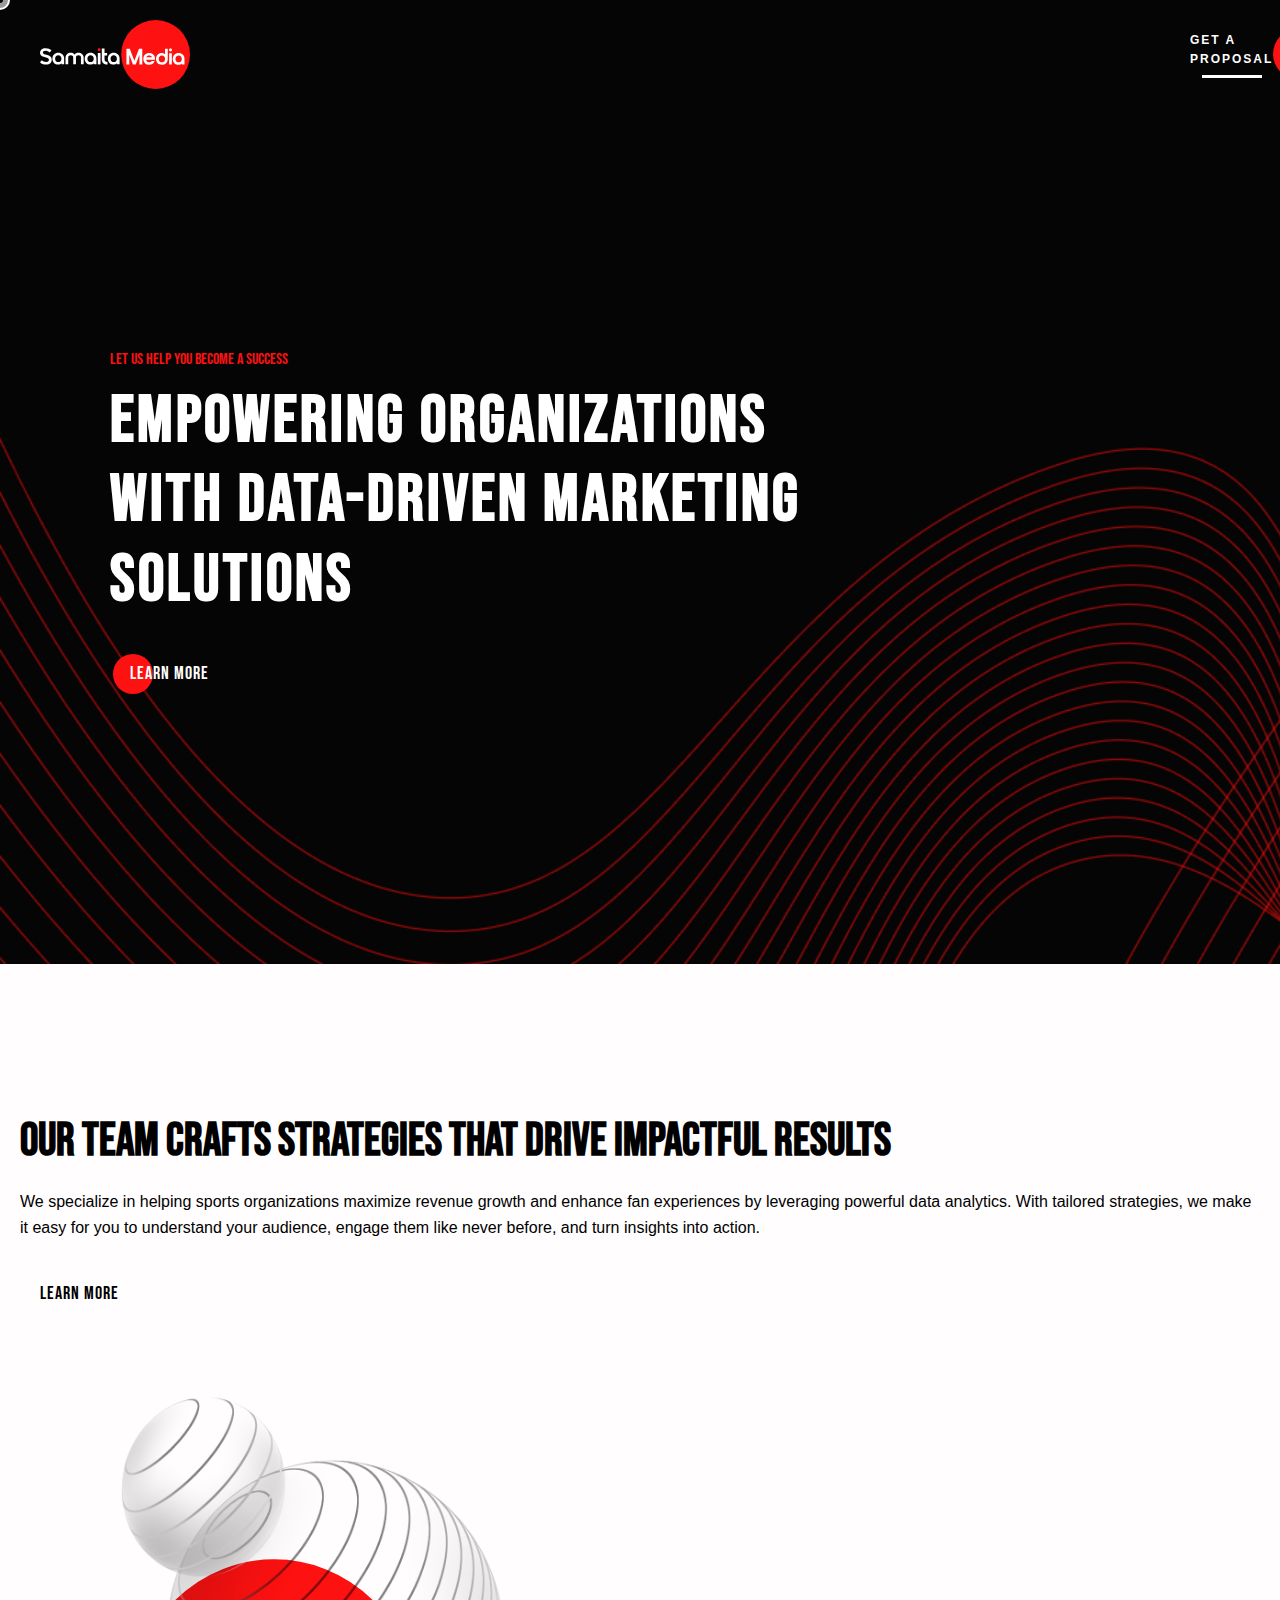
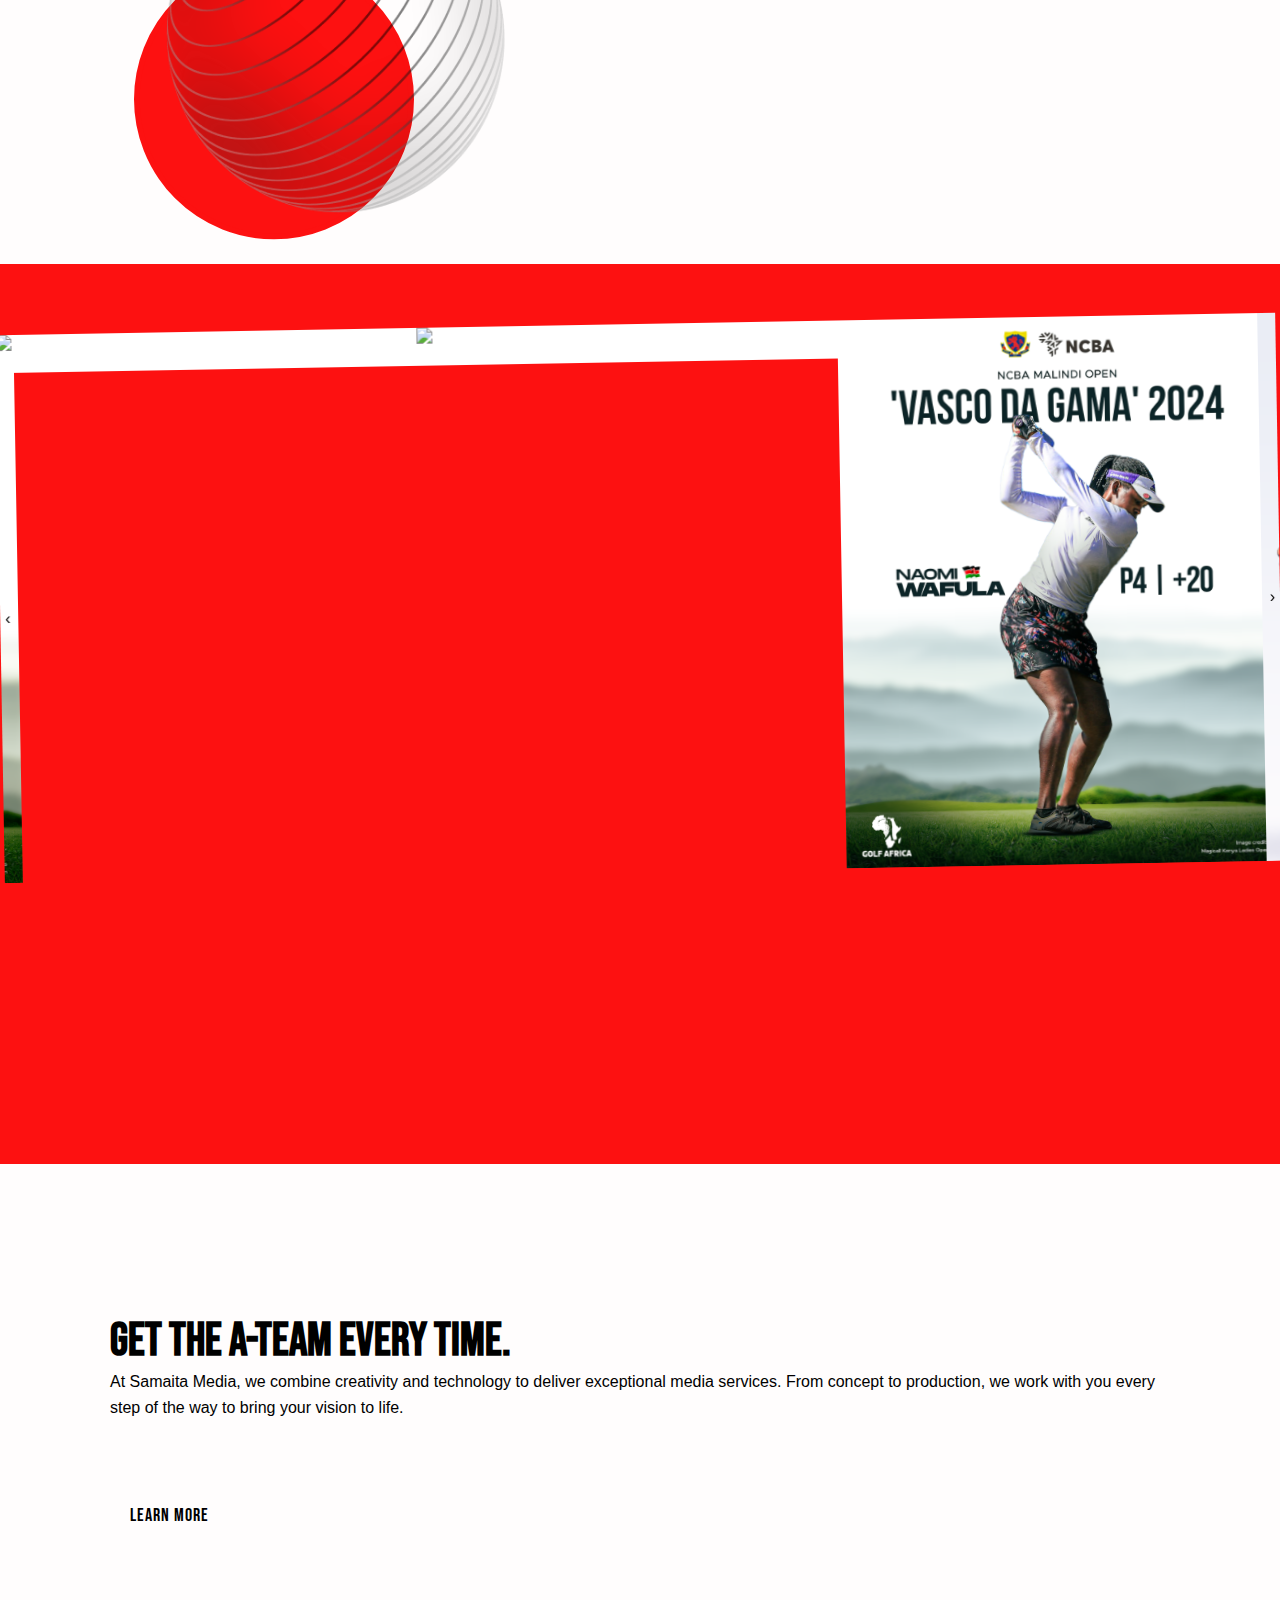
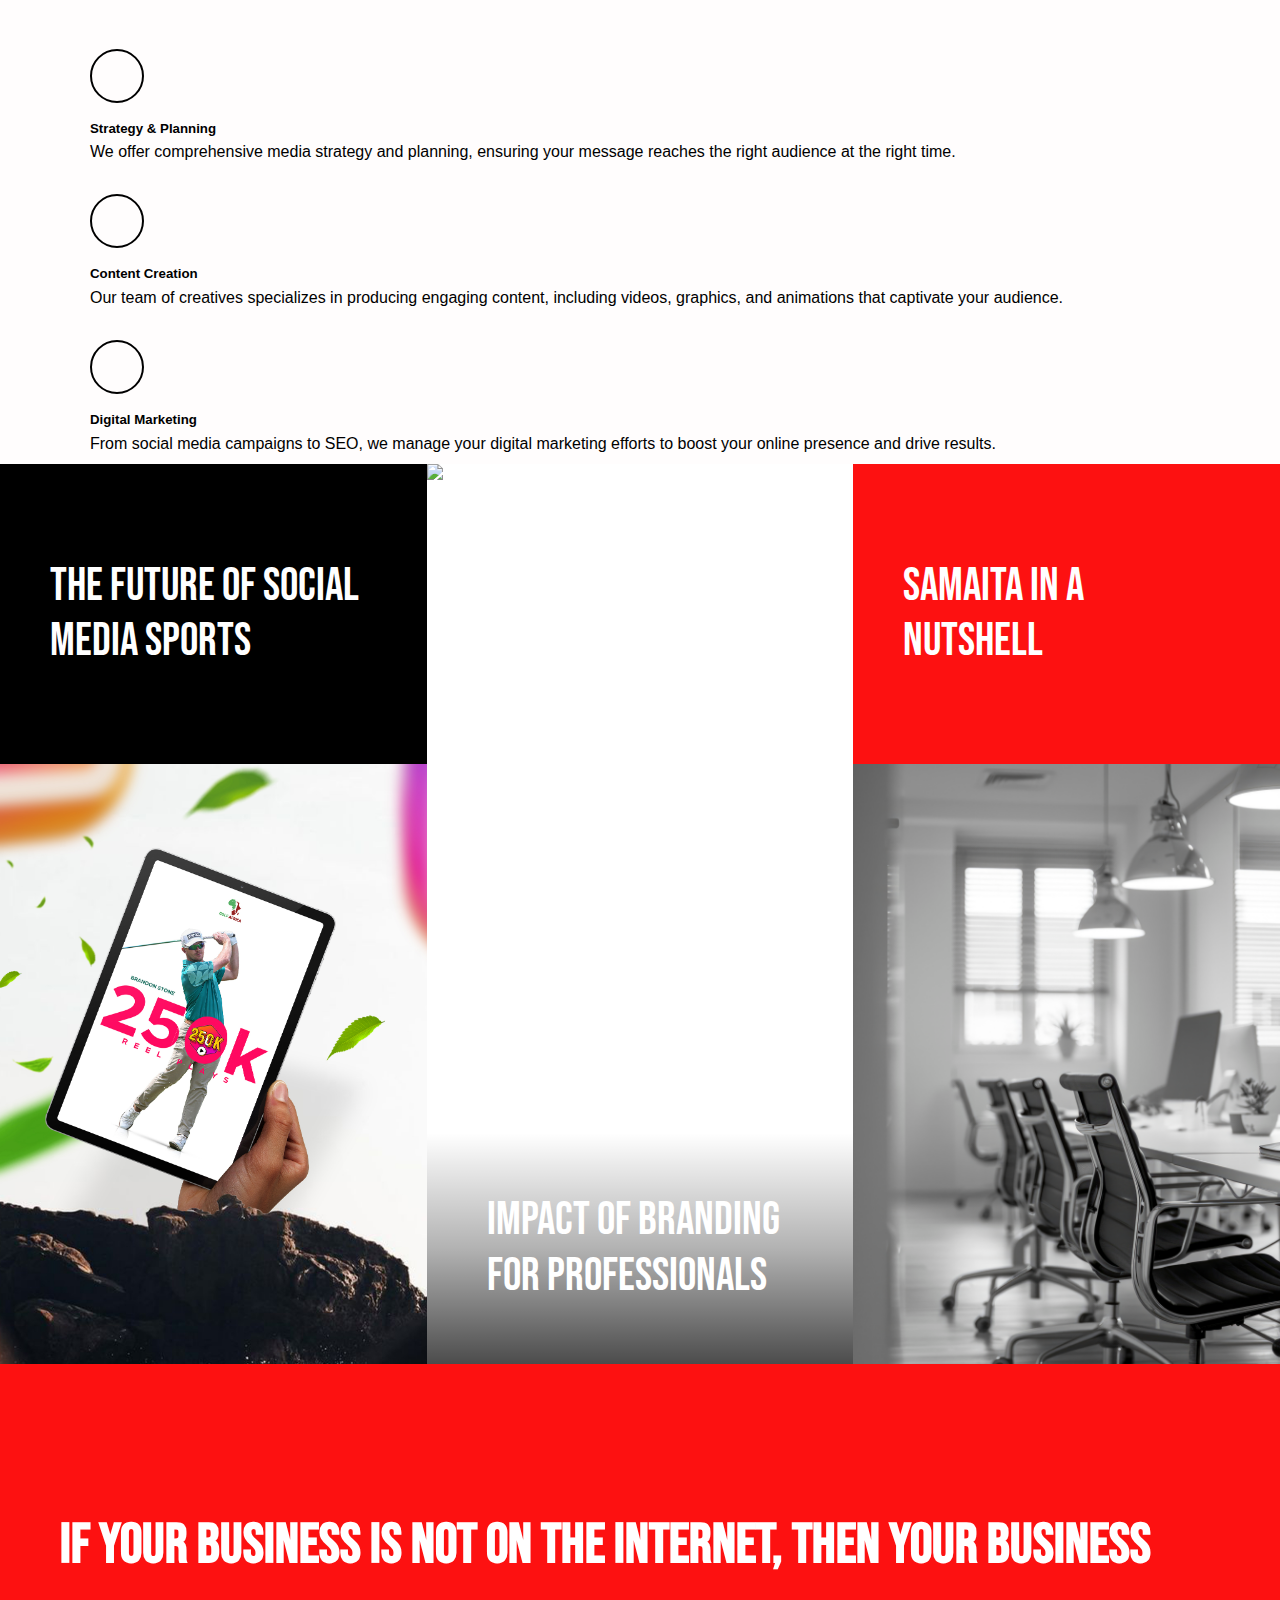
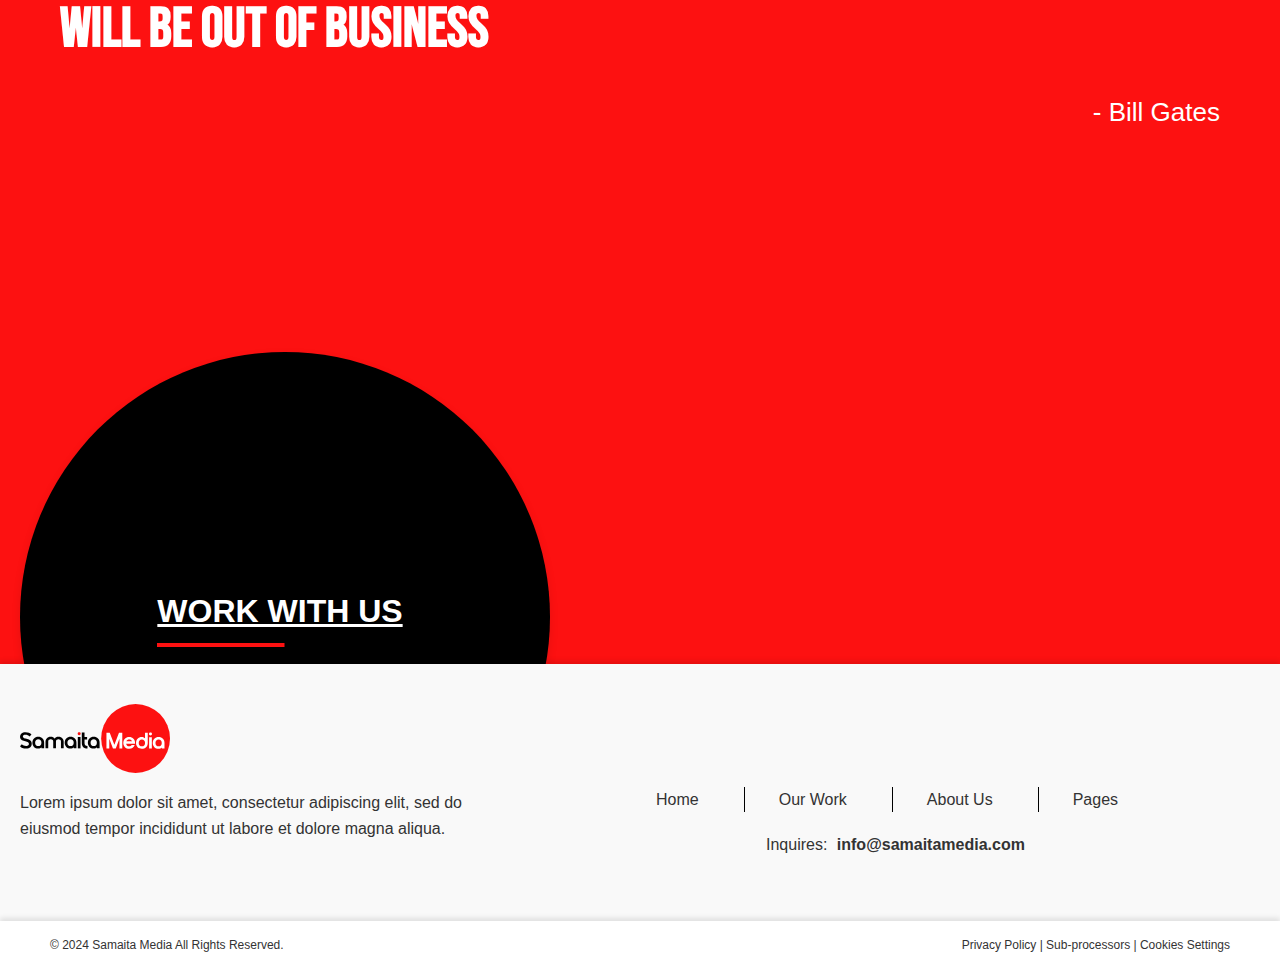
==== index.html @ fd5ee207 "Updated Project to add services" ====
<!DOCTYPE html>
<html lang="en">
<head>
    <meta charset="UTF-8">
    <meta name="viewport" content="width=device-width, initial-scale=1.0">
    <title>Samaita Media | Home</title>
    <link rel="stylesheet" href="css/style.css">
    <link href="https://fonts.googleapis.com/css2?family=Bebas+Neue&display=swap" rel="stylesheet">
    <script src="https://kit.fontawesome.com/9592a3159e.js" crossorigin="anonymous"></script>
    <!-- Include Animate.css -->
    <link rel="stylesheet" href="https://cdnjs.cloudflare.com/ajax/libs/animate.css/4.1.1/animate.min.css" />
    <!-- Include WOW.js -->
    <script src="https://cdnjs.cloudflare.com/ajax/libs/wow/1.1.2/wow.min.js"></script>
    <!-- Bootstrap -->
    <link rel="stylesheet" href="https://cdn.jsdelivr.net/bxslider/4.2.12/jquery.bxslider.css">
    <link rel="stylesheet" href="https://stackpath.bootstrapcdn.com/bootstrap/4.1.1/css/bootstrap.min.css" integrity="sha384-WskhaSGFgHYWDcbwN70/dfYBj47jz9qbsMId/iRN3ewGhXQFZCSftd1LZCfmhktB" crossorigin="anonymous">
    <!-- Owl Carousal  -->
    <link rel="stylesheet" href="https://cdnjs.cloudflare.com/ajax/libs/OwlCarousel2/2.3.4/assets/owl.carousel.min.css">
    <link rel="stylesheet" href="https://cdnjs.cloudflare.com/ajax/libs/OwlCarousel2/2.3.4/assets/owl.theme.default.min.css">
    
</head>
<body>
    <div class="cursor"></div>

    <!-- Navbar -->
    <nav>
        <div class="navbar-container" id="navbar-container"  data-logo-color="light">
            <!-- Logo -->
            <img src="images/logo-light.svg" alt="Light Logo" class="logo-light">
            <img src="images/logo-dark.svg" alt="Dark Logo" class="logo-dark hidden">

            <!-- Get a Proposal -->
            <div class="proposal-link">
                <a href="#" class="light">GET A PROPOSAL</a> <!-- Start with dark class -->
                <div class="underline light"></div>
            </div>

            <!-- Hamburger Menu -->
            <div class="hamburger-menu" id="hamburgerMenu">
                <div class="circle">
                    <i class="fa-solid fa-bars" id="menuIcon"></i>
                </div>
            </div>
        </div>
    </nav>

    <!-- Hidden Fullscreen Navigation Menu -->
    <div class="nav-menu" id="navMenu">
        <!-- Left Side Content -->
        <div class="left-side">
            <!-- Logo -->
            <div class="logo-left-side">
                <img src="images/logo-dark.svg" alt="logo">
            </div>
            <h2>Let us help you become a success. Get in touch for a design proposal.</h2>
            <p><i class="fa-solid fa-mobile-retro"></i>+1 615-693-5055</p>
            <p><i class="fa-solid fa-envelopes-bulk"></i><a href="mailto:info@samaitamedia.com">info@samaitamedia.com</a></p>
            <p><i class="fa-solid fa-address-card"></i>41 Peabody St, Nashville, TN 37210</p>
        </div>

        <!-- Right Side Content (menu items) -->
        <div class="right-side">
            <div class="menu-header">
                <p>Get to know more about us</p>
                <div class="close-btn" id="closeMenu">
                    <i class="fa-solid fa-xmark"></i>
                </div>
            </div>

            <ul class="menu-list">
                <li><a href="nova.html" class="menu-list-link"><span>01</span> Work</a></li>
                <li><a href="#" class="menu-list-link"><span>02</span> Our Awards</a></li>
                <li><a href="services.html" class="menu-list-link"><span>03</span> Services</a></li>
                <li><a href="#" class="menu-list-link"><span>04</span> Who we are</a></li>
                <li><a href="#" class="menu-list-link"><span>05</span> Insights</a></li>
                <li><a href="#" class="menu-list-link">Get in Touch</a></li>
            </ul>
        </div>
    </div>

    <section class="banner-index" data-logo-color="light" style="background-image: url('images/banner-bg.png');">
        <div class="banner-index-content">
            <blockquote>Let us help you become a success</blockquote>
            <h1>EMPOWERING ORGANIZATIONS WITH DATA-DRIVEN MARKETING SOLUTIONS</h1>
            <a href="#" class="custom-button light">
                Learn More
                <span class="dot wow animate__bounce" data-wow-duration="1s" data-wow-delay="0.5s"></span>
            </a>
        </div>   
    </section>
    <section id="white" data-logo-color="dark" class="index-1">
        <div class="container">
            <div class="row">
                <div class="col-lg-7">
                    <div class="text">
                        <h1>OUR TEAM CRAFTS STRATEGIES THAT DRIVE IMPACTFUL RESULTS</h1>
                        <p>We specialize in helping sports organizations maximize revenue growth and enhance fan experiences by leveraging powerful data analytics. With tailored strategies, we make it easy for you to understand your audience, engage them like never before, and turn insights into action.</p>
                        <a href="#" class="custom-button dark">
                            Learn More
                            <span class="dot wow animate__bounce" data-wow-duration="1s" data-wow-delay="0.5s"></span>
                        </a>
                    </div>
                </div>
                <div class="col-lg-5">
                    <div class="svg-container-index-1">
                        <svg viewBox="0 0 800 800" xmlns="http://www.w3.org/2000/svg" class="background-svg-index-1">
                            <circle r="245" cx="400" cy="397" fill="#fd1111" stroke="#fd1111" stroke-width="10"/>
                        </svg>
                        <img src="images/index-1.png" alt="Background Image" class="image-svg-index-1">
                    </div>
                    
                </div>
            </div>
        </div>
    </section>
    <section id="red" data-logo-color="dark" class="index-2">
        <div class="owl-carousel owl-theme">
            <!-- Slide 1 -->
            <div class="item">
                <img src="images/Race To Dubai Qualifiers (2).png" alt="Winner Image 1">
            </div>
            <!-- Slide 2 -->
            <div class="item">
                <img src="images/Naomi-Wafula---NCBA-Malindi-Open-'Vasco-Da-Gama'-2024.png" alt="Winner Image 2">
            </div>
            <!-- Slide 3 -->
            <div class="item">
                <img src="images/Betway Big Easy 4 Winner.png" alt="Winner Image 3">
            </div>
            <div class="item">
                <img src="images/winner - NCBA Malindi Open 'Vasco Da Gama' 2024.png" alt="Winner Image 3">
            </div>
            <div class="item">
                <img src="images/Vodacom-Origins-of-Golf---Sishen-Winner.png" alt="Winner Image 3">
            </div>
        </div>
    </section>
    <section id="white" data-logo-color="dark" class="index-3">
        <div class="container-fluid">
            <div class="row">
                <div class="col-lg-4">
                    <div class="text">
                        <h1>Get the A-Team every time.</h1>
                        <p>At Samaita Media, we combine creativity and technology to deliver exceptional media services. From concept to production, we work with you every step of the way to bring your vision to life.</p>
                        <h4  class="wow animate__pulse" data-wow-duration="1s" data-wow-delay="0.5s">Find top notch, reliable creative services</h4>
                        <a href="#" class="custom-button dark">
                            Learn More
                            <span class="dot wow animate__bounce" data-wow-duration="1s" data-wow-delay="0.5s"></span>
                        </a>
                    </div>
                </div>
                <div class="col-lg-8">
                    <div class="sections-index-3">
                        <div class="row">
                            <div class="col-lg-6">
                                <div class="section-item-index-3">
                                    <i class="fa-solid fa-chart-line"></i>
                                    <div class="section-text">
                                        <h5>Strategy & Planning</h5>
                                        <p>We offer comprehensive media strategy and planning, ensuring your message reaches the right audience at the right time.</p>
                                    </div>
                                </div>
                            </div>
                            <div class="col-lg-6">
                                <div class="section-item-index-3">
                                    <i class="fa-solid fa-pencil-ruler"></i>
                                    <div class="section-text">
                                        <h5>Content Creation</h5>
                                        <p>Our team of creatives specializes in producing engaging content, including videos, graphics, and animations that captivate your audience.</p>
                                    </div>
                                </div>
                            </div>
                        </div>
                        <div class="row">
                            <div class="col-lg-6">
                                <div class="section-item-index-3">
                                    <i class="fa-solid fa-bullhorn"></i>
                                    <div class="section-text">
                                        <h5>Digital Marketing</h5>
                                        <p>From social media campaigns to SEO, we manage your digital marketing efforts to boost your online presence and drive results.                                  </p>
                                    </div>
                                </div>
                            </div>
                            <div class="col-lg-6">
                                <div class="section-item-index-3">
                                    <i class="fa-solid fa-video"></i>
                                    <div class="section-text">
                                        <h5>Production & Editing</h5>
                                        <p>We handle all aspects of media production, including video shoots, editing, and post-production, ensuring a seamless process from start to finish.</p>
                                    </div>
                                </div>
                            </div>
                        </div>
                    </div>
                </div>
            </div>
        </div>
    </section>
    <section class="index-4" data-logo-color="light">
        <div class="team-grid">
            <div class="item item-a">
                <h2>The Future of Social Media Sports</h2>
            </div>
            <div class="item item-b">
                <img src="images/grid-2.png" alt="Impact of Branding for Professionals">
                <div class="overlay">
                    <h2>Impact of Branding for Professionals</h2>
                </div>
            </div>
            <div class="item item-c">
                <h2>Samaita in a Nutshell</h2>
            </div>
            <div class="item item-d">
                <img src="images/grid-1.jpg" alt="Additional Image 1">
            </div>
            <div class="item item-e">
                <img src="images/grid-3.png" alt="Additional Image 2">
            </div>
        </div>
    </section>
    <section data-logo-color="dark" class="index-5">
        <div class="container">
            <div class="row">
                <div class="col-lg-9">
                    <div class="quote-box">
                        <div class="quote-icon left-quote">
                            <i class="fa-solid fa-quote-left"></i>
                        </div>
                        <h1 class="quote-text">If your business is not on the internet, then your business will be out of business</h1>
                        <div class="quote-icon right-quote">
                            <i class="fa-solid fa-quote-right"></i>
                        </div>
                        <div class="author">
                            <p>- Bill Gates</p>
                        </div>
                    </div>
                </div>
                <div class="col-lg-3">
                    <div class="circle-index-5">
                        <a href="#" class="circle-text">
                            Work With Us
                            <i class="fas fa-external-link-alt icon"></i>
                        </a>
                    </div>
                </div>
            </div>
        </div>
    </section>

    <!-- Footer Section -->
<footer class="footer">
    <div class="footer-content">
        <div class="footer-left">
            <div class="logo">
                <img src="images/logo-dark.svg" alt="Samaita Media Logo" />
            </div>
            <p>Lorem ipsum dolor sit amet, consectetur adipiscing elit, sed do eiusmod tempor incididunt ut labore et dolore magna aliqua.</p>
            <div class="social-icons">
                <a href="#" class="icon"><i class="fab fa-facebook-f"></i></a>
                <a href="#" class="icon"><i class="fab fa-x-twitter"></i></a>
                <a href="#" class="icon"><i class="fab fa-instagram"></i></a>
                <a href="#" class="icon"><i class="fab fa-linkedin-in"></i></a>
            </div>

        </div>
        
        <div class="footer-right">
            <div class="footer-links">
                <a href="#">Home</a>
                <a href="#">Our Work</a>
                <a href="#">About Us</a>
                <a href="#">Pages</a>
            </div>
            <div class="footer-inquiries">
                <p><span>Inquires: </span><a href="mailto:info@samaitamedia.com">info@samaitamedia.com</a></p>
            </div>
        </div>
    </div>
</footer>
<div class="footer-copy">
    <p class="start">© 2024 Samaita Media All Rights Reserved.</p>
    <p class="end" >
        <a href="#">Privacy Policy</a> | 
        <a href="#">Sub-processors</a> | 
        <a href="#">Cookies Settings</a>
    </p>
</div>

    <script src="js/script.js"></script>
    <script src="js/owl-carousal.js"></script>
    <script src="https://cdnjs.cloudflare.com/ajax/libs/jquery/3.6.0/jquery.min.js"></script>
    <script src="https://cdnjs.cloudflare.com/ajax/libs/OwlCarousel2/2.3.4/owl.carousel.min.js"></script>
    <script src="js/owl-carousal.js"></script>

</body>
</html>
---- css/style.css ----
/* General Reset */
* {
    margin: 0;
    padding: 0;
    box-sizing: border-box;
}

body {
    font-family: Arial, sans-serif; 
    line-height: 1.6; 
    font-size: 16px;   
    overflow-x: hidden;
    cursor: none;
}
/* Headings */
h1 {
    font-family: 'Bebas Neue', Arial, sans-serif; 
    line-height: 1.2;
    font-weight: bold;
    font-size: 46px; 
    text-transform: uppercase;
}

h2 {
    font-family: 'Bebas Neue', Arial, sans-serif;
    font-size: 2rem; /* Size ratio: 2x base size */
    line-height: 1.3; 
}

h3 {
    font-family: 'Bebas Neue', Arial, sans-serif;
    font-size: 1.75rem; /* Size ratio: 1.75x base size */
    line-height: 1.4; 
}

h4 {
    font-family: 'Bebas Neue', Arial, sans-serif;
    font-size: 1.5rem; /* Size ratio: 1.5x base size */
    line-height: 1.5; 
}

/* Paragraphs */
p {
    font-size: 1rem; /* Base size */
    line-height: 1.6; /* Matches the body line height */
    margin-bottom: 1em; /* Space between paragraphs */
}

/* Other Text Elements */
small {
    font-size: 0.875rem; /* Slightly smaller for fine print */
}

blockquote{
    font-family: 'Bebas Neue', Arial, sans-serif;
}
.dark{
    color: #000;
}
.dark:hover{
    color: #000;
}
.light{
    color: #fff;
}
.light:hover{
    color: #fff;
}

.cursor {
    position: fixed;
    top: 0;
    left: 0;
    width: 20px;
    height: 20px;
    border-radius: 50%;
    pointer-events: none;
    transform: translate(-50%, -50%);
    z-index: 1000;
    transition: transform 0.1s ease-out, background-color 0.2s ease, border-color 0.2s ease;
    background-color: rgba(255, 255, 255, 0.6); /* Default light background */
    border: 2px solid #fffdfd; /* Default light border */
}

.cursor.dark {
    background-color: rgba(0, 0, 0, 0.6); /* Dark background */
    border-color: #000; /* Dark border */
}

.cursor.light {
    background-color: rgba(255, 255, 255, 0.6); /* Light background */
    border-color: #fffdfd; /* Light border */
}

.cursor::after {
    content: '';
    position: absolute;
    top: 50%;
    left: 50%;
    width: 6px; /* Slightly larger inner dot */
    height: 6px;
    background-color: currentColor; /* Use current color for the inner dot */
    border-radius: 50%;
    transform: translate(-50%, -50%);
}

.cursor.hover {
    background-color: rgba(231, 14, 14, 0.1); /* Hover effect */
    transform: translate(-50%, -50%) scale(1.5);
}

.navbar-container {
    display: flex;
    justify-content: space-between;
    align-items: center;
    padding: 20px 40px;
    background-color: #060505;
    top: 0;
    width: 100%;
    z-index: 100; 
    transition: background-color 0.5s ease;
}

.sticky {
    background-color: transparent;
    position: fixed; 
}

.hidden {
    display: none;
}

/* Logo */
.logo-light, .logo-dark {
    width: 150px;
    height: auto;
}
.hidden-logo{
    display: none;
 }
/* Get a Proposal Section */
.proposal-link {
    display: flex;
    flex-direction: column;
    align-items: center;
    margin-left: 1000px;
}

.proposal-link a {
    text-decoration: none;
    font-size: 12px;
    color: #fbf9f9;
    letter-spacing: 2px;
    font-weight: bold;
}
.proposal-link a.light {
    color: #fff; /* Light color for the proposal link */
}

.proposal-link a.dark {
    color: #000; /* Dark color for the proposal link */
}
.underline {
    width: 60px;
    height: 3px;
    background-color: #fbf9f9;
    margin-top: 5px;
}
.underline.light {
    background-color: #fff; /* Light color for the underline */
}

.underline.dark {
    background-color: #000; /* Dark color for the underline */
}
/* Hamburger Menu */
.hamburger-menu {
    cursor: pointer;
}

.circle {
    width: 50px;
    height: 50px;
    background-color: #fd1111;
    border-radius: 50%;
    display: flex;
    justify-content: center;
    align-items: center;
}

.circle i {
    color: white;
    font-size: 24px;
}

/* Hidden Nav Menu */
.nav-menu {
    position: fixed;
    top: 0;
    right: -100%; 
    width: 100%;
    height: 100vh;
    display: flex;
    justify-content: space-between;
    transition: right 0.5s ease; 
    z-index: 20;
}
.nav-menu.show {
    right: 0; 
}

/* Left Side Content */
.left-side {
    background-color: #fff;
    width: 60%;
    color: black;
    padding: 40px;
    display: flex;
    flex-direction: column;
    justify-content: center;
}

.left-side h2 {
    font-size: 28px;
    margin-bottom: 20px;  
    margin-top: 10px;  
    width: 80%;
}

.left-side p {
    margin-bottom: 20px;
    font-size: 20px;
}
.left-side i{
    margin-right: 25px;
    color: #fd1111;
}
.logo-left-side{
    display: flex;
    justify-content: space-between;
    align-items: center;
    width: 50%;
    margin-top: -80px;
    margin-bottom: 30px;
}
/* Right Side Content */
.right-side {
    background-color: #fd1111;
    width: 40%;
    padding: 40px;
    display: flex;
    flex-direction: column;
    justify-content: space-between;
}

/* Menu Header (with close button) */
.menu-header {
    display: flex;
    justify-content: space-between;
    align-items: center;
}

.menu-header h2 {
    font-size: 16px;
    letter-spacing: 2px;
    color: white;
    font-weight: bold;
}

.close-btn {
    cursor: pointer;
}

.close-btn i {
    font-size: 24px;
    color: white;
}

/* Menu List */
.menu-list {
    list-style: none;
    padding-top: 40px;
    padding-bottom: 40px;
}

.menu-list li {
    margin-bottom: 20px;
}
.menu-list li span{
    font-size: 25px;
    color: #000;
}
.menu-list li a {
    text-decoration: none;
    color: #fff;
    font-size: 38px;
    letter-spacing: 2px;
    vertical-align: middle; 
    transition: 0.5s ease;
}
.menu-list li a:hover {
    color: #000;
}

.menu-list li {
    opacity: 0; 
    transform: translateY(20px);  
    transition: opacity 0.5s ease, transform 0.5s ease;  
}

.nav-menu.show .menu-list li {
    opacity: 1; 
    transform: translateY(0);  
}

/* Footer section */
.menu-footer {
    text-align: center;
    font-size: 12px;
    color: white;
}


/* Banner Section */
.banner-index {
    background-color: #060505; 
    color: white; 
    display: flex;
    align-items: center;
    height: 95vh; 
    position: relative;
    overflow: hidden; 
    background-image: url('images\banner-bg.png');
    background-size: cover;
}

/* Content */
.banner-index .banner-index-content {
    text-align: left; 
    width: 60%;
    margin-left: 90px;
}
.banner-index .banner-index-content  blockquote{
    color: #fd1111;
}
.banner-index .banner-index-content  h1 {
    font-family: 'Bebas Neue'; 
    text-transform: uppercase;
    font-size: 66px; 
    font-weight: bold;
    margin: 10px 0px; 
    letter-spacing: 3px; 
}
/* Button Container */
.custom-button {
    font-family: 'Bebas Neue', cursive; 
    position: relative;
    display: inline-block;
    font-size: 18px;
    text-decoration: none;
    padding: 30px 20px;
    letter-spacing: 1px;
    overflow: hidden; 
    transition: color 0.3s ease-in-out;
    z-index: 6; 
}

/* The Dot */
.custom-button .dot {
    position: absolute;
    top: 50%;
    left: 3px; 
    transform: translateY(-50%);
    width: 40px;
    height: 40px;
    background-color: #fd1111; 
    border-radius: 50%;
    z-index: -1; 
    transition: left 0.4s ease-in-out;
}

/* Hover effect */
.custom-button:hover .dot {
    left: calc(100% - 40px);
}

/* Section styles for testing purposes */
section {
    height: 100vh; 
    padding: 20px;
}

/* Different section colors */
#white {
    background-color: #fffdfd;
}

#red {
    background-color: #fd1111;
}

#black {
    background-color: #000;
}

/* Index-1 */
.index-1{
    padding-top: 80px;
}
.index-1 .text{
   margin-top: 70px;
}
.index-1 h1{
    font-weight: bold;
    font-size: 46px; 
    margin: 10px 0px; 
}
.index-1 p{
    margin:20px 0 10px 0;
}
.svg-container-index-1 {
    position: relative; 
    padding: 30px;
    width: 700px; 
}

.background-svg-index-1 {
    margin-top: 100px;
    width: 70%; 
}

.image-svg-index-1 {
    position: absolute; 
    top: 0;
    left: 0;
    width: 80%; 
    object-fit: cover; 
    opacity: 0.5;
}

/* Index-2 */
.index-2 {
    width: 100vw; 
    height: 100vh; 
    padding: 60px 0px 10px 0px;
    margin: 0;
    overflow: hidden; 
    position: relative; 
}
.index-2 .owl-carousel{
    transform: rotate(-1deg); 

}
.index-2 .owl-carousel .item {
    display: flex;
    justify-content: center;
    align-items: center;
    width: 100%; 
    height: 100%;
}

.index-2 .owl-carousel .item img {
    width: 100%; 
    height: 100%; 
    object-fit: cover; /
}

/* Style the navigation buttons */
.index-2 .owl-nav {
    position: absolute;
    top: 50%;
    width: 100%;
    display: flex;
    justify-content: space-between;
    transform: translateY(-50%);
}

.index-2 .owl-nav button {
    background: rgba(0, 0, 0, 0.5);
    color: white;
    border: none;
    padding: 10px;
    cursor: pointer;
}
/* Remove owl dots */
.index-2 .owl-dots {
    display: none; /* This will hide the dots */
}
/* Index-3 */
.index-3{
    padding-top: 100px;
    padding-left: 60px;
    padding-right: 60px;
}

.index-3 .text{
    padding: 50px;
}
.sections-index-3 .section-item-index-3{
    margin: 30px;
}
.sections-index-3 .section-item-index-3 i {
    width: 30px;
    height: 30px;
    font-size: 16px;
    line-height: 1; 
    border-radius: 50%; 
    padding: 25px;
    display: flex; 
    justify-content: center; 
    align-items: center;
    border: 2px solid #000; 
    color: #fd1111;
    box-sizing: border-box; 
    margin-bottom: 15px;
}
/* Index-4 */
.index-4 {
    margin: 0;
    padding: 0;
    box-sizing: border-box;
    background-color: #000;
}
.index-4 h2{
    font-family: 'Bebas Neue', Arial, sans-serif; 
    line-height: 1.2;
    font-weight: 100;
    font-size: 46px; 
    text-align: left;
    padding: 50px;
    text-transform: uppercase;
}
.team-grid {
    height: 100vh;
    display: grid;
    grid-template-columns: 1fr 1fr 1fr; 
    grid-template-rows: repeat(2, 300px); 
    gap: 0px; 
    padding: 0px;
    margin: 0;
}

.item {
    position: relative;
    overflow: hidden;
    background-color: #fff; 
    color: #fff;
    display: flex;
    align-items: center;
    justify-content: center;
    font-size: 24px;
    text-align: center;
}

.item img {
    width: 100%;
    height: 100%;
    object-fit: cover;
    display: block;
}

.overlay {
    position: absolute;
    bottom: 0;
    left: 0;
    right: 0;
    background: linear-gradient(to top, rgba(0, 0, 0, 0.7), rgba(0, 0, 0, 0.3), rgba(0, 0, 0, 0)); 
    color: white;
    padding: 10px;
    text-align: center;
}

/* Grid Item Positions */
.item-a {
    grid-column: 1;  
    grid-row: 1;
    background-color: #000;
    color: #fff;
}

.item-b {
    grid-column: 2; /* Second column */
    grid-row: 1/4; /* First row */
}

.item-c {
    grid-column: 3; /* Third column */
    grid-row: 1; /* First row */
    background-color: #fd1111; 
}

.item-d {
    grid-column: 1; /* Second column */
    grid-row: 2/4; /* Second row */
}

.item-e {
    grid-column: 3; /* Third column */
    grid-row: 2/4; /* Second row */
}

/* Index-5 */
.index-5{
    padding-top:100px ;
    margin-bottom: 0px;
    background-color: #fd1111;
}
.quote-box {
    color: white;
    padding: 40px;
    position: relative;
    border-radius: 10px;
    text-align: left;
}

.quote-icon {
    font-size: 40px;
    color: white;
}

.left-quote {
    position: absolute;
    top: 30px;
    left: 0px;
}

.right-quote {
    position: absolute;
    bottom: 70px;
    right: 260px;
}

.quote-text {
    font-size: 56px;
    font-weight: bold;
    line-height: 1.5;
    margin: 0;
}

.author {
    margin-top: 20px;
    float: inline-end;
}

.author p {
    font-size: 26px;
    margin: 0;
}
.circle-index-5 {
    width: 530px;
    height: 530px;
    background-color: #000;
    border-radius: 50%;
    display: flex;
    align-items: center;
    justify-content: center;
    box-shadow: 0px 4px 10px rgba(0, 0, 0, 0.1);
    margin: 240px 0px 0px 0px; 
    overflow: hidden;
    transition: 0.5s ease;
}
.circle-index-5:hover{
    background-color: #fd1111;
}
.circle-index-5 a:hover{
    color: #fff;
    text-decoration: none;
}
.circle-text {
    color: #fff;
    font-size: 2rem; 
    text-align: center;
    font-weight: 700;
    text-transform: uppercase; 
    position: relative;
    display: inline-block; 
    margin: 20px 0;
    padding-bottom: 10px; 
}

.circle-text::after {
    content: '';
    position: absolute;
    bottom: 0;
    left: 0;
    width: 100%;
    height: 4px; 
    background-color: #fd1111;
    transform: scaleX(0.5); 
    transform-origin: left;
    transition: transform 0.3s ease-in-out;
}

.circle-text:hover::after {
    color: #fff;
    background-color: #000;
    transform: scaleX(1); 
    transform-origin: left; 
}

.circle-text .icon {
    font-size: 1.2rem; 
    margin-left: 10px; 
    vertical-align: middle; 
    transition: transform 0.3s ease-in-out;
}

.circle-text:hover .icon {
    transform: translateX(5px);
}


/* footer */
.footer {
    background-color: #f9f9f9;
    padding: 40px 20px;
    display: flex;
    justify-content: space-between;
    color: #333;
    box-shadow: 0px -3px 5px rgba(0, 0, 0, 0.1); 
}

.footer-content {
    width: 100%;
    max-width: 1400px;
    margin: 0 auto;
    display: flex;
    justify-content: space-between;
}

.footer-left, .footer-right {
    flex: 1;
}

.footer-left {
    max-width: 40%;
}

.footer-left .logo img {
    width: 150px;
}

.footer-left p {
    margin: 10px 0;
}

.social-icons {
    margin: 20px 0;
    display: flex;
    justify-content: start;
    align-items: center;
}

.social-icons .icon {
    margin-right: 10px;
    color: #333;
    text-decoration: none;
    font-size: 25px;
    transition: 0.5s ease;
}

.social-icons .icon:hover {
    transform: translateY(-10px);
    color: #ff3d00; 
}

.footer-right {
    text-align: left;
}

.footer-right .footer-links {
    display: flex; 
    justify-content: flex-start;
    margin-top: 83px;
    margin-bottom: 20px;
    margin-left: 100px; 
}

.footer-right .footer-links a {
    display: inline-block; 
    margin: 0 40px;
    color: #333;
    text-decoration: none;
    transition: 0.5s ease;
    position: relative;
}

.footer-right .footer-links a:not(:first-child)::before {
    content: "";
    position: absolute;
    left: -35px; 
    top: 0;
    bottom: 0;
    width: 1px;
    background-color: #000; 
}

.footer-right .footer-links a:hover {
    opacity: 1;
    color: #ff3d00; 
    text-decoration: none;}

.footer-right .footer-inquiries p {
    margin-bottom: 10px;
    margin-left: 250px;
    color: #333;
}

.footer-right .footer-inquiries a {
    color: #333;
    text-decoration: none;
    font-weight: bold;
    transition: 0.5s ease;
}

.footer-right .footer-inquiries a:hover {
    color: #ff3d00; 
    text-decoration: none;
}

.footer p a {
    color: #333;
    text-decoration: none;
    margin: 0 5px;
    transition: 0.5s ease;
}

.footer p a:hover {
    text-decoration: underline;
    opacity: 0.75;
}

.icon:hover {
    color: #ff3d00; /* Change hover color as per theme */
}

/* Footer Copy Section */
.footer-copy {
    background-color: #ffffff;
    padding: 10px 20px;
    font-size: 10px;
    color: #333;
    position: relative;
    box-shadow: 0px -3px 5px rgba(0, 0, 0, 0.1);
    display: flex;
    justify-content: space-between; 
    align-items: center; 
}
.footer-copy p {
    margin: 5px 5px;
    margin-left: 30px;
    margin-right: 30px;
    font-size: 12px;
    font-weight: 300;
    color: #333;
}

.footer-copy .start {
    text-align: left; /* Left-align the start paragraph */
    font-weight: 400;
}

.footer-copy .end {
    text-align: right; 
    font-weight: 400;
}
.footer-copy a {
    color: #333;
    text-decoration: none;
    transition: 0.5s ease;
}

.footer-copy a:hover {
    color: #ff3d00; 
    text-decoration: none;

}
@media (max-width: 768px) {
    .footer-content {
        flex-direction: column;
        align-items: center;
    }

    .footer-left, .footer-right {
        max-width: 100%;
        text-align: center;
    }

    .footer-right .footer-links {
        margin-top: 20px;
    }
}
/* services-1 */
.services-1 {
    padding-top: 80px;
    position: relative; 
}

.services-1 .text {
    margin-top: 70px;
}

.services-1 h1 {
    font-weight: bold;
    font-size: 46px; 
    margin: 10px 0px; 
}

.services-1 p {
    margin: 20px 0 10px 0;
}

.img-container-services-1 {
    padding-top: 70px;
    padding: 50px;
    position: relative; 
    z-index: 100; /
}

.img-container-services-1 img {
    z-index: 100; 
    position: relative;
}

/* services-item */
.services-item-content blockquote {
    color: #fd1111;
}

.services-item-1 .col-lg-6 {
    display: flex;
    justify-content: center;
    align-items: center;
}

.services-item-icon img {
    max-width: 100%;
    height: auto;
    z-index: 100; 
    position: relative;
}

/* SVG container */
.svg-container-service-1 {
    position: absolute; 
    width: 100%;
    height: auto; 
    z-index: 0;
    margin: 0; 
    padding: 0;
    left: 0;
}

.svg-container-service-1.line-1 {
    top: 520px;
    transform: rotate(90deg);
}

.svg-container-service-1.line-2 {
    top: 1350px; 
}
.svg-container-service-1.line-3 {
    top: 2150px; 
    transform: rotate(90deg);
}
.svg-container-service-1.line-4 {
    top: 2950px; 
}
.svg-container-service-1.line-5 {
    top: 3650px; 
    transform: rotate(90deg);
}
/* Image containers */
.services-1 .img-container-services-1,
.services-item-1 .services-item-icon {
    margin-bottom: 0;
    padding: 0;
    position: relative; /* Ensure images stay on top */
    z-index: 100; /* Ensure images are above the SVG */
}

/* Remove bottom padding from the service sections */
.services-1,
.services-item-1 {
    padding-bottom: 0;
}

/* SVG Path styling */
.timeline-1 {
    width: 100%;
    height: 100%;
    margin: 0;
}
.image-background {
    position: absolute;
    top: 50%;
    left: 50%;
    width: 200px; /* Adjust as needed */
    height: 200px; /* Adjust as needed */
    background-color: red; /* Background color */
    border-radius: 50%; /* Make it circular */
    transform: translate(-50%, -50%); /* Center the circle */
    transition: transform 0.5s ease, opacity 0.5s ease; /* Animation for scaling */
    opacity: 0; /* Initially hidden */
    z-index: -1; /* Position behind the image */
}

.service-image {
    transition: transform 0.5s ease, opacity 0.5s ease; /* Transition for image */
    opacity: 0.5; /* Default state */
}

.service-image.active {
    transform: scale(1.1); /* Scale the image */
    opacity: 1; /* Full opacity */
}

.image-background.active {
    transform: translate(-50%, -50%) scale(1.5); /* Scale up background on active */
    opacity: 1; /* Make it visible */
}
/* service-2 */
.service-2{
    margin-top: -300px;
    padding-top: 100px;
    background-color: #000;
}
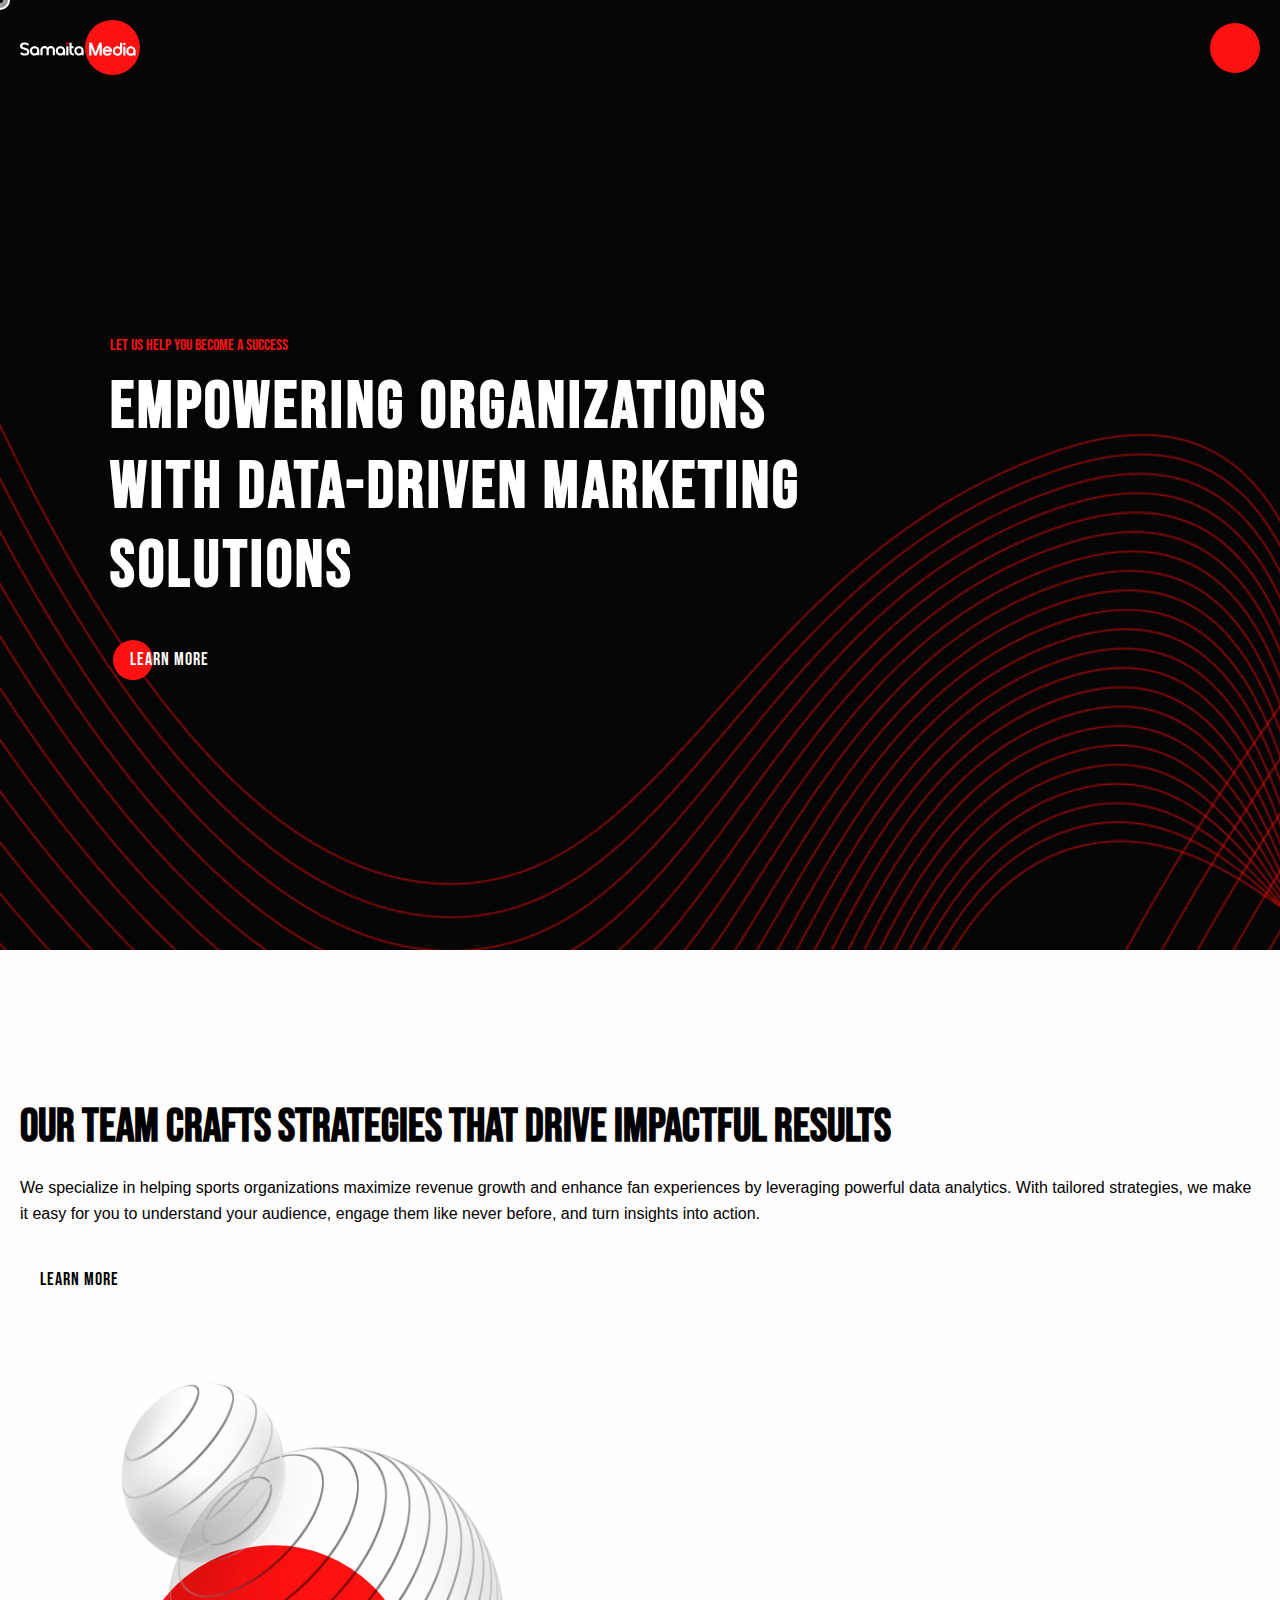
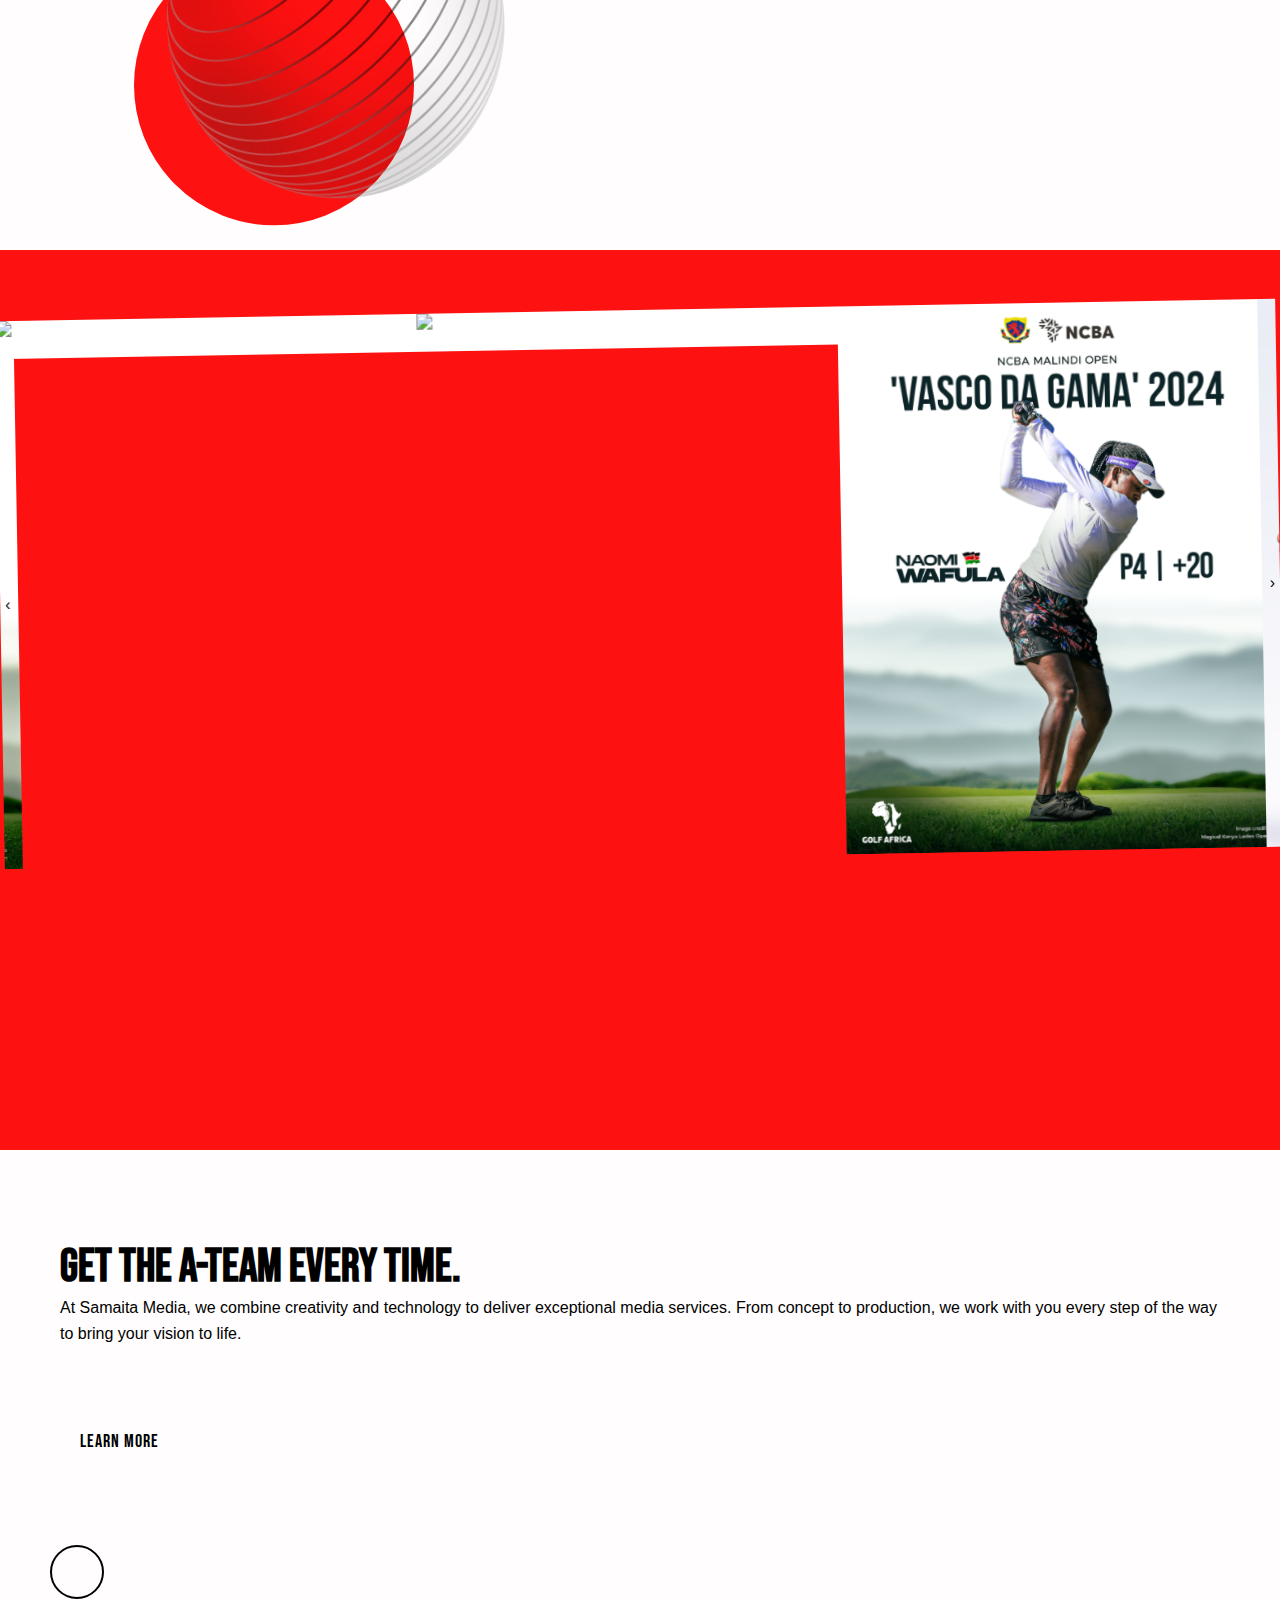
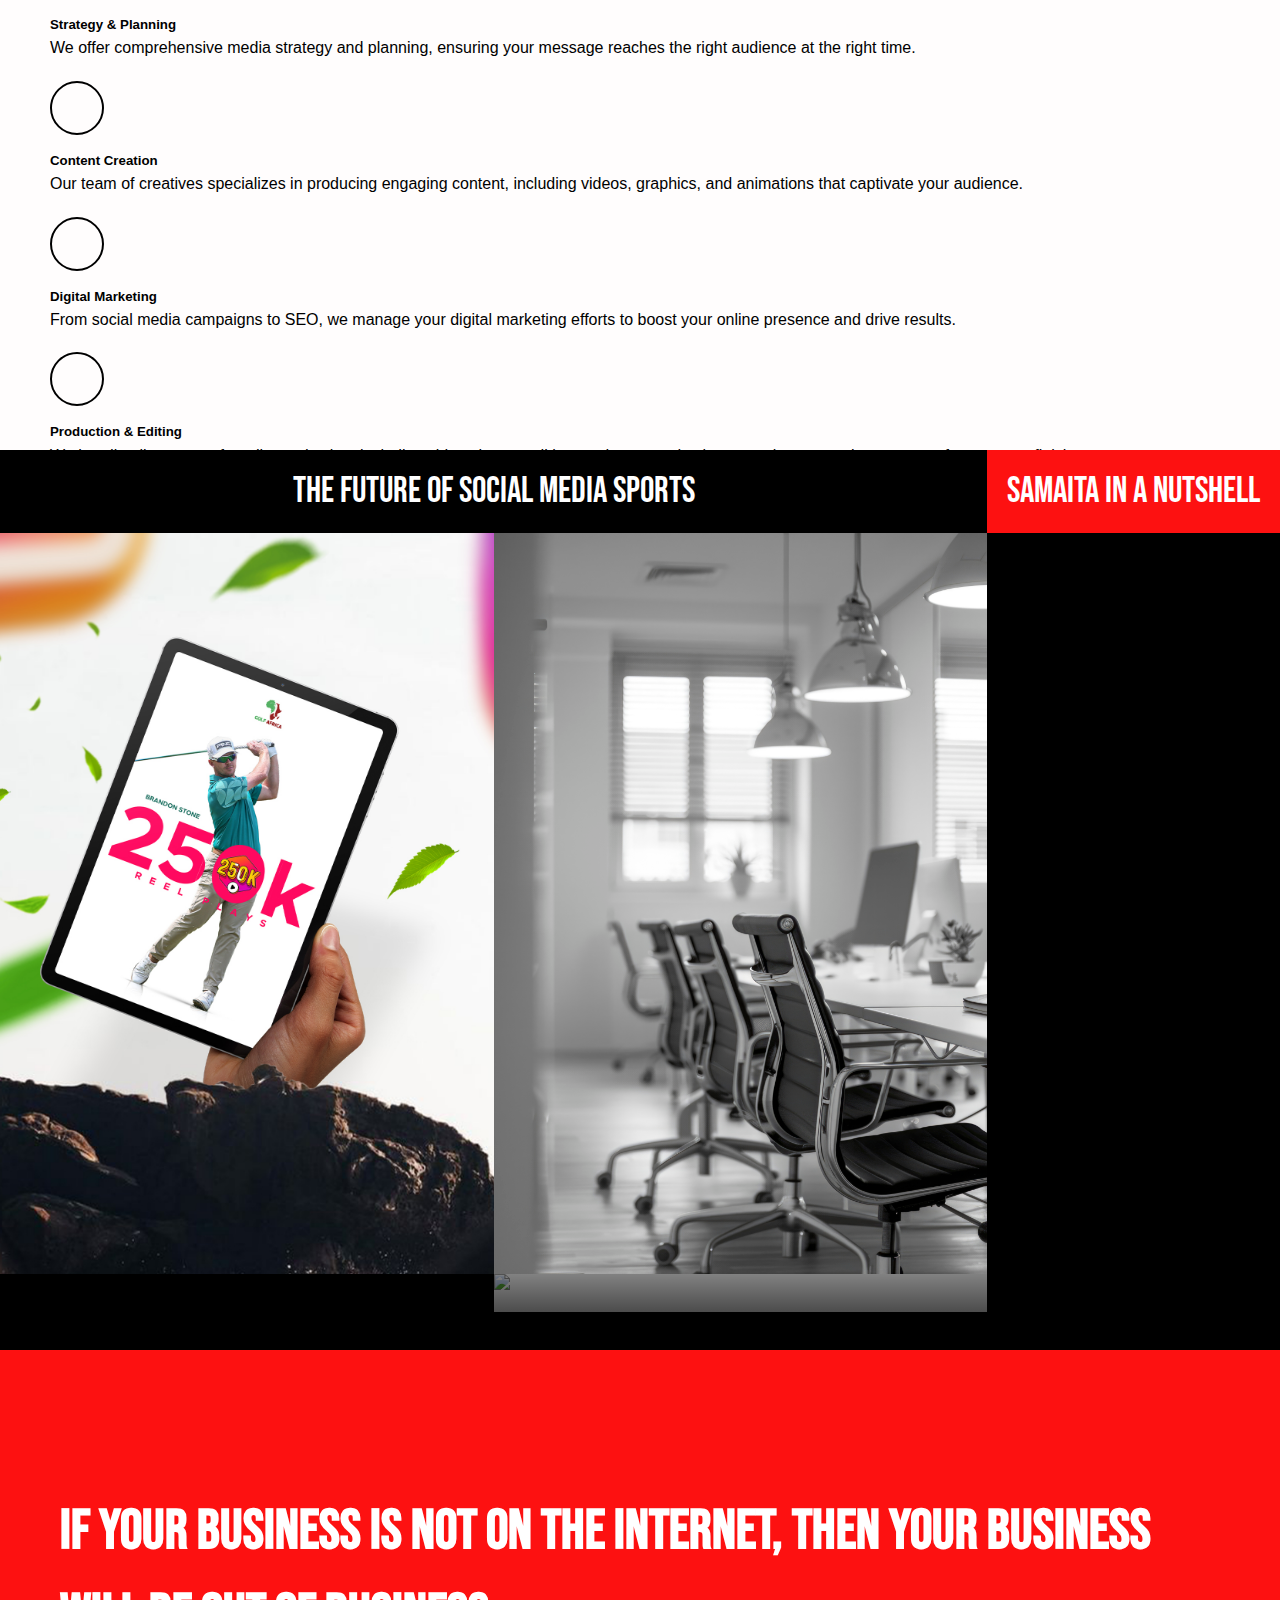
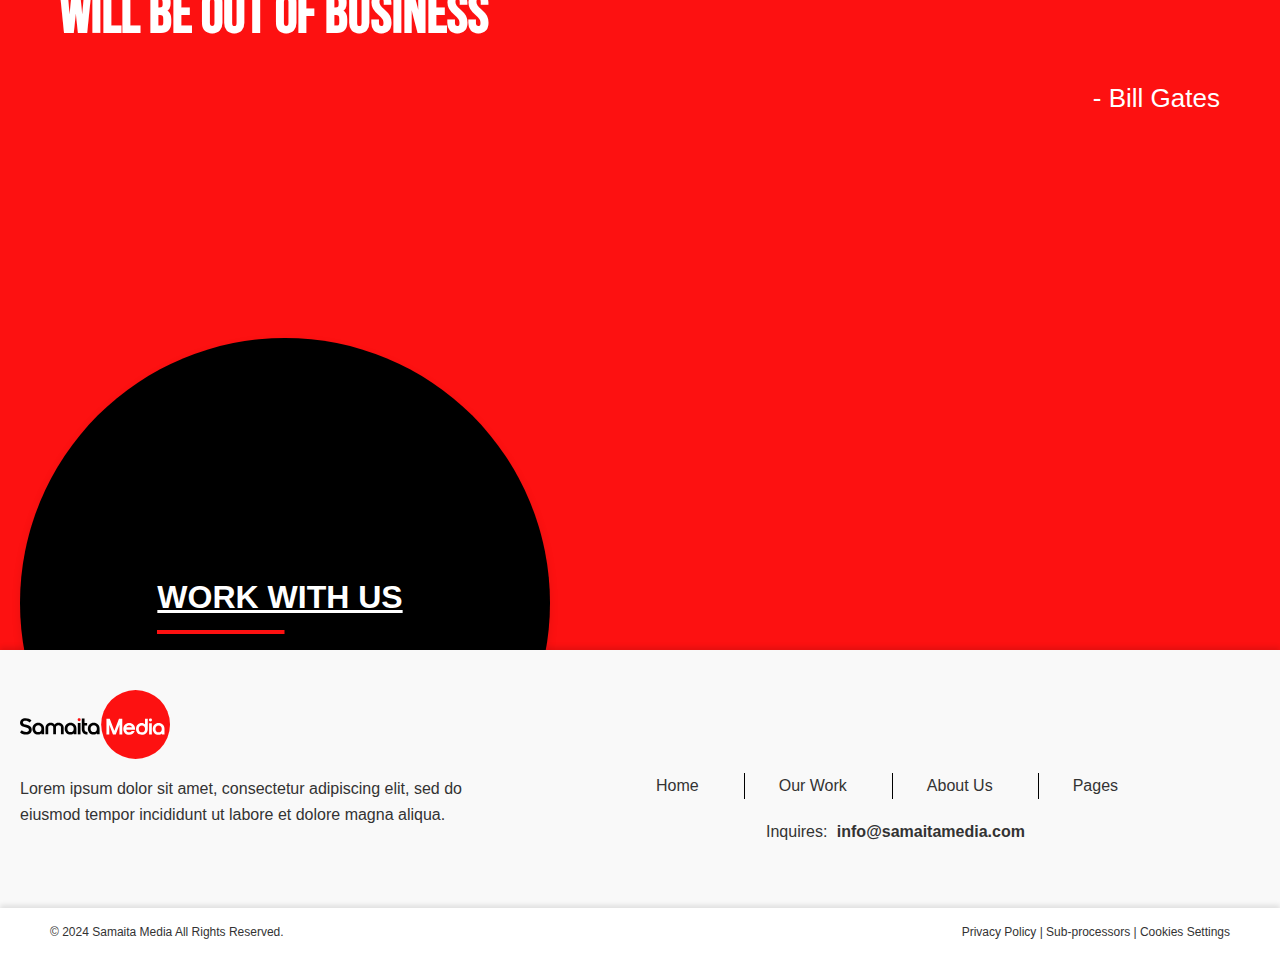
==== commit 0acc2879: "Updates and changes made 25/10/14" ====
--- a/index.html
+++ b/index.html
@@ -4,6 +4,12 @@
     <meta charset="UTF-8">
     <meta name="viewport" content="width=device-width, initial-scale=1.0">
     <title>Samaita Media | Home</title>
+    <!-- Favicon -->
+    <link rel="apple-touch-icon" sizes="180x180" href="favicon_io/apple-touch-icon.png">
+    <link rel="icon" type="image/png" sizes="32x32" href="favicon_io/favicon-32x32.png">
+    <link rel="icon" type="image/png" sizes="16x16" href="favicon_io/favicon-16x16.png">
+    <link rel="manifest" href="favicon_io/site.webmanifest">
+    
     <link rel="stylesheet" href="css/style.css">
     <link href="https://fonts.googleapis.com/css2?family=Bebas+Neue&display=swap" rel="stylesheet">
     <script src="https://kit.fontawesome.com/9592a3159e.js" crossorigin="anonymous"></script>
@@ -138,7 +144,7 @@
     <section id="white" data-logo-color="dark" class="index-3">
         <div class="container-fluid">
             <div class="row">
-                <div class="col-lg-4">
+                <div class="col-lg-4 col-md-12">
                     <div class="text">
                         <h1>Get the A-Team every time.</h1>
                         <p>At Samaita Media, we combine creativity and technology to deliver exceptional media services. From concept to production, we work with you every step of the way to bring your vision to life.</p>
@@ -149,10 +155,10 @@
                         </a>
                     </div>
                 </div>
-                <div class="col-lg-8">
+                <div class="col-lg-8 col-md-12">
                     <div class="sections-index-3">
                         <div class="row">
-                            <div class="col-lg-6">
+                            <div class="col-lg-6 col-md-6 col-sm-12">
                                 <div class="section-item-index-3">
                                     <i class="fa-solid fa-chart-line"></i>
                                     <div class="section-text">
@@ -161,7 +167,7 @@
                                     </div>
                                 </div>
                             </div>
-                            <div class="col-lg-6">
+                            <div class="col-lg-6 col-md-6 col-sm-12">
                                 <div class="section-item-index-3">
                                     <i class="fa-solid fa-pencil-ruler"></i>
                                     <div class="section-text">
@@ -172,7 +178,7 @@
                             </div>
                         </div>
                         <div class="row">
-                            <div class="col-lg-6">
+                            <div class="col-lg-6 col-md-6 col-sm-12">
                                 <div class="section-item-index-3">
                                     <i class="fa-solid fa-bullhorn"></i>
                                     <div class="section-text">
@@ -181,7 +187,7 @@
                                     </div>
                                 </div>
                             </div>
-                            <div class="col-lg-6">
+                            <div class="col-lg-6 col-md-6 col-sm-12">
                                 <div class="section-item-index-3">
                                     <i class="fa-solid fa-video"></i>
                                     <div class="section-text">
--- a/css/style.css
+++ b/css/style.css
@@ -181,6 +181,7 @@
 .circle {
     width: 50px;
     height: 50px;
+    color: white;
     background-color: #fd1111;
     border-radius: 50%;
     display: flex;
@@ -319,7 +320,173 @@
     font-size: 12px;
     color: white;
 }
-
+/* Responsive Styles */
+@media (min-width: 768px) {
+    /* Tablet and larger screens */
+    .navbar-container {
+        padding: 20px 40px;
+    }
+
+    .proposal-link {
+        display: flex;
+        flex-direction: column;
+        align-items: center;
+        margin-left: auto; /* Align proposal link to the right */
+    }
+
+    .proposal-link a {
+        font-size: 14px;
+    }
+
+    .circle {
+        width: 50px;
+        height: 50px;
+    }
+
+    .circle i {
+        font-size: 24px;
+    }
+}
+
+@media (max-width: 768px) {
+    /* Mobile screens */
+    .navbar-container {
+        padding: 10px 15px;
+    }
+
+    .proposal-link {
+        display: none;
+    }
+
+    .circle {
+        width: 40px;
+        height: 40px;
+    }
+
+    .circle i {
+        font-size: 20px;
+    }
+    .left-side{
+        display: none;
+    }
+    .right-side{
+        width: 100%;
+        height: 100vh;
+    }
+    .menu-list li a {
+        font-size: 24px;
+    }
+
+    .menu-list li span {
+        font-size: 18px;
+    }
+
+    .left-side h2 {
+        font-size: 22px;
+    }
+
+    .left-side p {
+        font-size: 16px;
+    }
+
+    .logo-left-side {
+        width: 80%;
+    }
+}
+
+@media (min-width: 1024px) {
+    /* Larger screens */
+    .navbar-container {
+        padding: 30px 60px;
+    }
+
+    .logo-light, .logo-dark {
+        width: 150px;
+    }
+
+    .proposal-link {
+        margin-left: 800px; /* Adjusted for large screens */
+    }
+
+    .circle {
+        width: 50px;
+        height: 50px;
+    }
+
+    .circle i {
+        font-size: 24px;
+    }
+}
+@media (max-width: 1280px) {
+    .navbar-container {
+        padding: 20px 20px; /* Reduce padding */
+    }
+
+    .logo-light, .logo-dark {
+        width: 120px; /* Slightly smaller logos */
+    }
+
+    .proposal-link {
+        display: none; /* Hide the proposal link on smaller screens */
+    }
+
+    .hamburger-menu {
+        margin-left: auto;
+    }
+
+    .left-side, .right-side {
+        width: 100%; /* Make both sides full width */
+    }
+
+    .right-side {
+        padding: 30px;
+    }
+
+    .menu-list li a {
+        font-size: 28px; /* Smaller font size for menu links */
+    }
+
+    .menu-list li span {
+        font-size: 20px; /* Smaller font size for numbers */
+    }
+}
+
+/* For even smaller screens (768px and smaller) */
+@media (max-width: 768px) {
+    .navbar-container {
+        padding: 10px 15px; /* Further reduce padding */
+    }
+
+    .logo-light, .logo-dark {
+        width: 100px;
+    }
+
+    .hamburger-menu {
+        width: 40px;
+        height: 40px;
+    }
+
+    .circle {
+        width: 40px;
+        height: 40px;
+    }
+
+    .circle i {
+        font-size: 20px;
+    }
+
+    .left-side h2 {
+        font-size: 22px;
+    }
+
+    .right-side {
+        padding: 20px;
+    }
+
+    .menu-list li a {
+        font-size: 22px;
+    }
+}
 
 /* Banner Section */
 .banner-index {
@@ -351,7 +518,56 @@
     margin: 10px 0px; 
     letter-spacing: 3px; 
 }
-/* Button Container */
+@media (max-width:768px) {
+    .banner-index .banner-index-content {
+        margin-left: 0px;
+    }
+    .banner-index .banner-index-content  h1 {
+        font-size: 56px;
+    }
+}
+/* Container for circle and arrow */
+.circle-arrow-container {
+    position: relative;
+    text-align: center;
+    width: 200px;
+    margin-top: 320px;
+    margin-left: 130px;
+}
+
+.circle-arrow-link {
+    display: inline-block;
+    position: absolute;
+    top: 50%;
+    left: 50%;
+    transform: translate(-50%, -50%);
+    color: inherit;
+    text-decoration: none;
+    width: 50px; 
+    height: 50px;
+    z-index: 10; 
+}
+
+.circle-arrow-icon {
+    font-size: 36px;
+    color: white;
+    transition: transform 0.3s ease;
+}
+
+.circle-arrow-link:hover .circle-arrow-icon {
+    animation: bounce 2s infinite;
+}
+
+@keyframes bounce {
+    0%, 100% { transform: translateY(0); }
+    50% { transform: translateY(-10px); }
+}
+
+.circle-background {
+    fill: red; /* Inner circle color */
+}
+
+  /* Button Container */
 .custom-button {
     font-family: 'Bebas Neue', cursive; 
     position: relative;
@@ -437,7 +653,15 @@
     object-fit: cover; 
     opacity: 0.5;
 }
-
+@media (max-width:768px) {
+    .index-1{
+        flex-direction: column;
+        padding-top: 20px;
+    }
+    .svg-container-index-1 {
+        display: none;
+    }
+}
 /* Index-2 */
 .index-2 {
     width: 100vw; 
@@ -514,6 +738,72 @@
     box-sizing: border-box; 
     margin-bottom: 15px;
 }
+/* For screens 1280px and smaller */
+@media (max-width: 1280px) {
+    .index-3 {
+        padding-left: 30px;
+        padding-right: 30px;
+        padding-top: 60px;
+    }
+    .index-3 .text {
+        padding: 30px;
+    }
+    .sections-index-3 .section-item-index-3 {
+        margin: 20px;
+    }
+}
+
+/* For screens 768px and smaller */
+@media (max-width: 768px) {
+    .index-3 {
+        padding-left: 15px;
+        padding-right: 15px;
+        padding-top: 40px;
+        padding-bottom: 1300px;
+    }
+    .index-3 .text {
+        padding: 20px;
+    }
+    .sections-index-3 .section-item-index-3 {
+        margin: 15px;
+    }
+
+    /* Center the text on smaller screens */
+    .index-3 .text h1, .index-3 .text p, .index-3 .text h4 {
+        text-align: left;
+    }
+
+    /* Stack the icon text vertically */
+    .sections-index-3 .section-item-index-3 {
+        text-align: left;
+    }
+
+    .sections-index-3 .section-item-index-3 i {
+        margin-left: auto;
+        margin-right: auto;
+    }
+    .sections-index-3 .section-item-index-3 i {
+        margin-left: 0px;
+    }
+}
+
+/* For screens 480px and smaller */
+@media (max-width: 480px) {
+    .index-3 .text h1 {
+        font-size: 24px;
+    }
+
+    .index-3 .text p, .index-3 .text h4 {
+        font-size: 14px;
+    }
+
+    .sections-index-3 .section-item-index-3 i {
+        width: 25px;
+        height: 25px;
+        font-size: 14px;
+        padding: 15px;
+    }
+}
 /* Index-4 */
 .index-4 {
     margin: 0;
@@ -598,7 +888,64 @@
     grid-column: 3; /* Third column */
     grid-row: 2/4; /* Second row */
 }
-
+@media (max-width: 1280px) {
+    .team-grid {
+        grid-template-columns: 1fr 1fr; /* Two columns */
+        grid-template-rows: auto; /* Allow rows to adjust automatically */
+        height: auto; /* Allow height to adjust automatically */
+    }
+
+    .item-a, .item-c {
+        grid-column: span 2; /* Make these items span across two columns */
+    }
+
+    .item-b {
+        grid-row: span 2; /* Make this item span two rows */
+    }
+
+    .item-d, .item-e {
+        grid-column: span 1; /* Keep these items as single columns */
+    }
+
+    .index-4 h2 {
+        font-size: 36px; /* Adjust font size for smaller screens */
+        padding: 20px; /* Adjust padding */
+    }
+}
+
+/* For screens 768px and smaller */
+@media (max-width: 768px) {
+    .team-grid {
+        flex-direction: column;
+    }
+
+    .item-a, .item-c {
+        grid-column: span 1; /* Each item takes full width */
+    }
+    .item-e{
+        grid-column: span 2;
+    }
+    .item-b {
+        grid-row: span 2; /* Each item takes full width */
+    }
+
+    .index-4 h2 {
+        font-size: 18px; /* Further adjust font size */
+        padding: 50px; /* Adjust padding */
+    }
+}
+
+/* For screens 480px and smaller */
+@media (max-width: 480px) {
+    .index-4 h2 {
+        font-size: 24px; /* Smaller font size */
+        padding: 5px; /* Less padding */
+    }
+
+    .item {
+        font-size: 20px; /* Adjust font size for items */
+    }
+}
 /* Index-5 */
 .index-5{
     padding-top:100px ;
@@ -709,7 +1056,26 @@
     transform: translateX(5px);
 }
 
-
+@media (max-width: 768px) {
+    .index-5{
+        padding-top: 20px;
+    }
+    .quote-icon {
+        font-size: 20px;
+    }
+    .quote-text {
+        font-size: 26px;
+    }
+    .right-quote {
+        bottom: 60px;
+        left: 170px;
+    }
+    .circle-index-5 {
+        width: 380px;
+        height: 380px;
+        margin: 40px 0px 0px -27px; 
+    }
+}
 /* footer */
 .footer {
     background-color: #f9f9f9;
@@ -833,7 +1199,39 @@
 .icon:hover {
     color: #ff3d00; /* Change hover color as per theme */
 }
-
+@media (max-width:768px) {
+    .footer-content {
+        flex-direction: column;
+        align-items: center;
+    }
+
+    .footer-left, .footer-right {
+        max-width: 100%;
+        text-align: center;
+    }
+
+    .footer-right .footer-links {
+        margin-top: 20px;
+    }
+    .footer-right .footer-links {
+        margin: -10px;
+    }
+    .social-icons {
+        justify-content: center;
+        align-items: center;
+    }
+    .footer-right .footer-links a:not(:first-child)::before {
+        left: -20px;
+    }
+    .footer-right .footer-links a {
+        justify-content: center;
+        margin: 15px;
+    }
+    .footer-right .footer-inquiries p {
+        margin-left: 0px;
+        margin-top: 10px;
+    }
+}
 /* Footer Copy Section */
 .footer-copy {
     background-color: #ffffff;
@@ -875,25 +1273,12 @@
     text-decoration: none;
 
 }
-@media (max-width: 768px) {
-    .footer-content {
-        flex-direction: column;
-        align-items: center;
-    }
-
-    .footer-left, .footer-right {
-        max-width: 100%;
-        text-align: center;
-    }
-
-    .footer-right .footer-links {
-        margin-top: 20px;
-    }
-}
+
 /* services-1 */
 .services-1 {
     padding-top: 80px;
     position: relative; 
+    background-color: #fff;
 }
 
 .services-1 .text {
@@ -976,7 +1361,7 @@
     margin-bottom: 0;
     padding: 0;
     position: relative; /* Ensure images stay on top */
-    z-index: 100; /* Ensure images are above the SVG */
+    z-index: 2; /* Ensure images are above the SVG */
 }
 
 /* Remove bottom padding from the service sections */
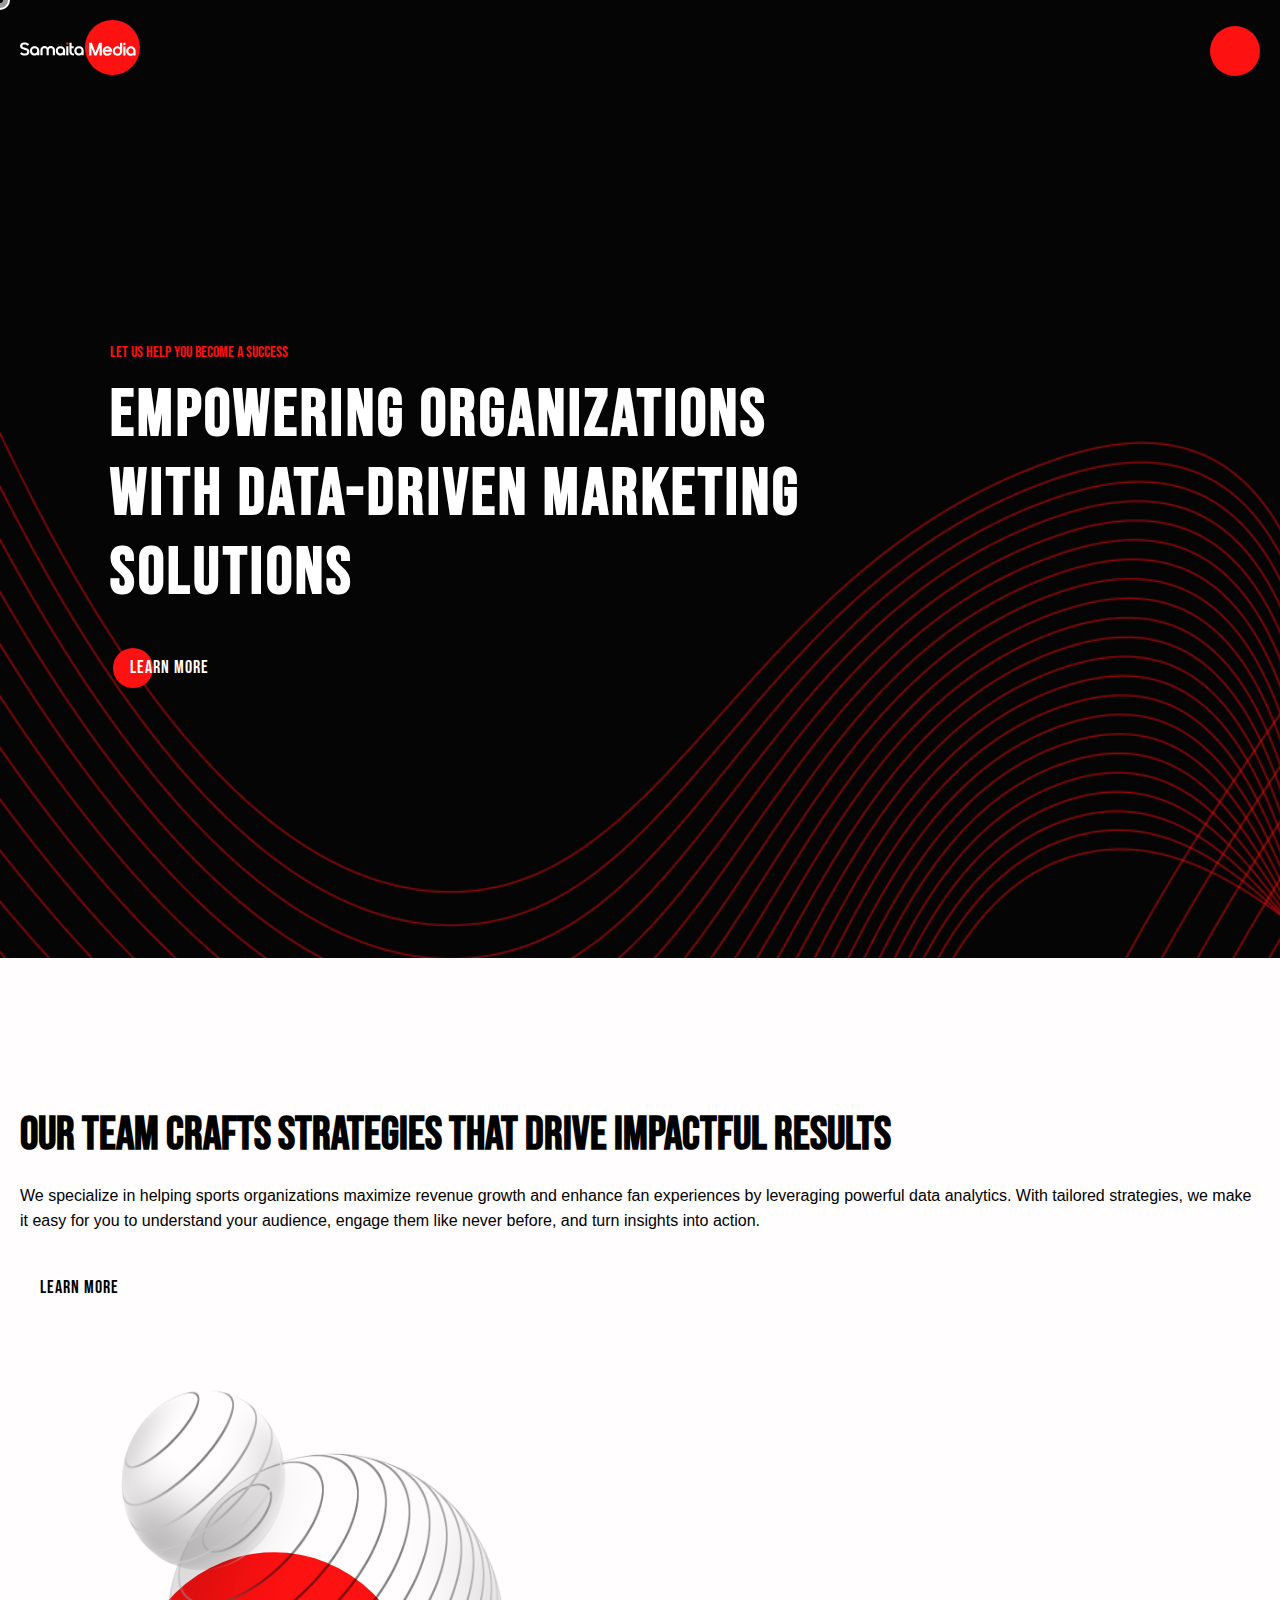
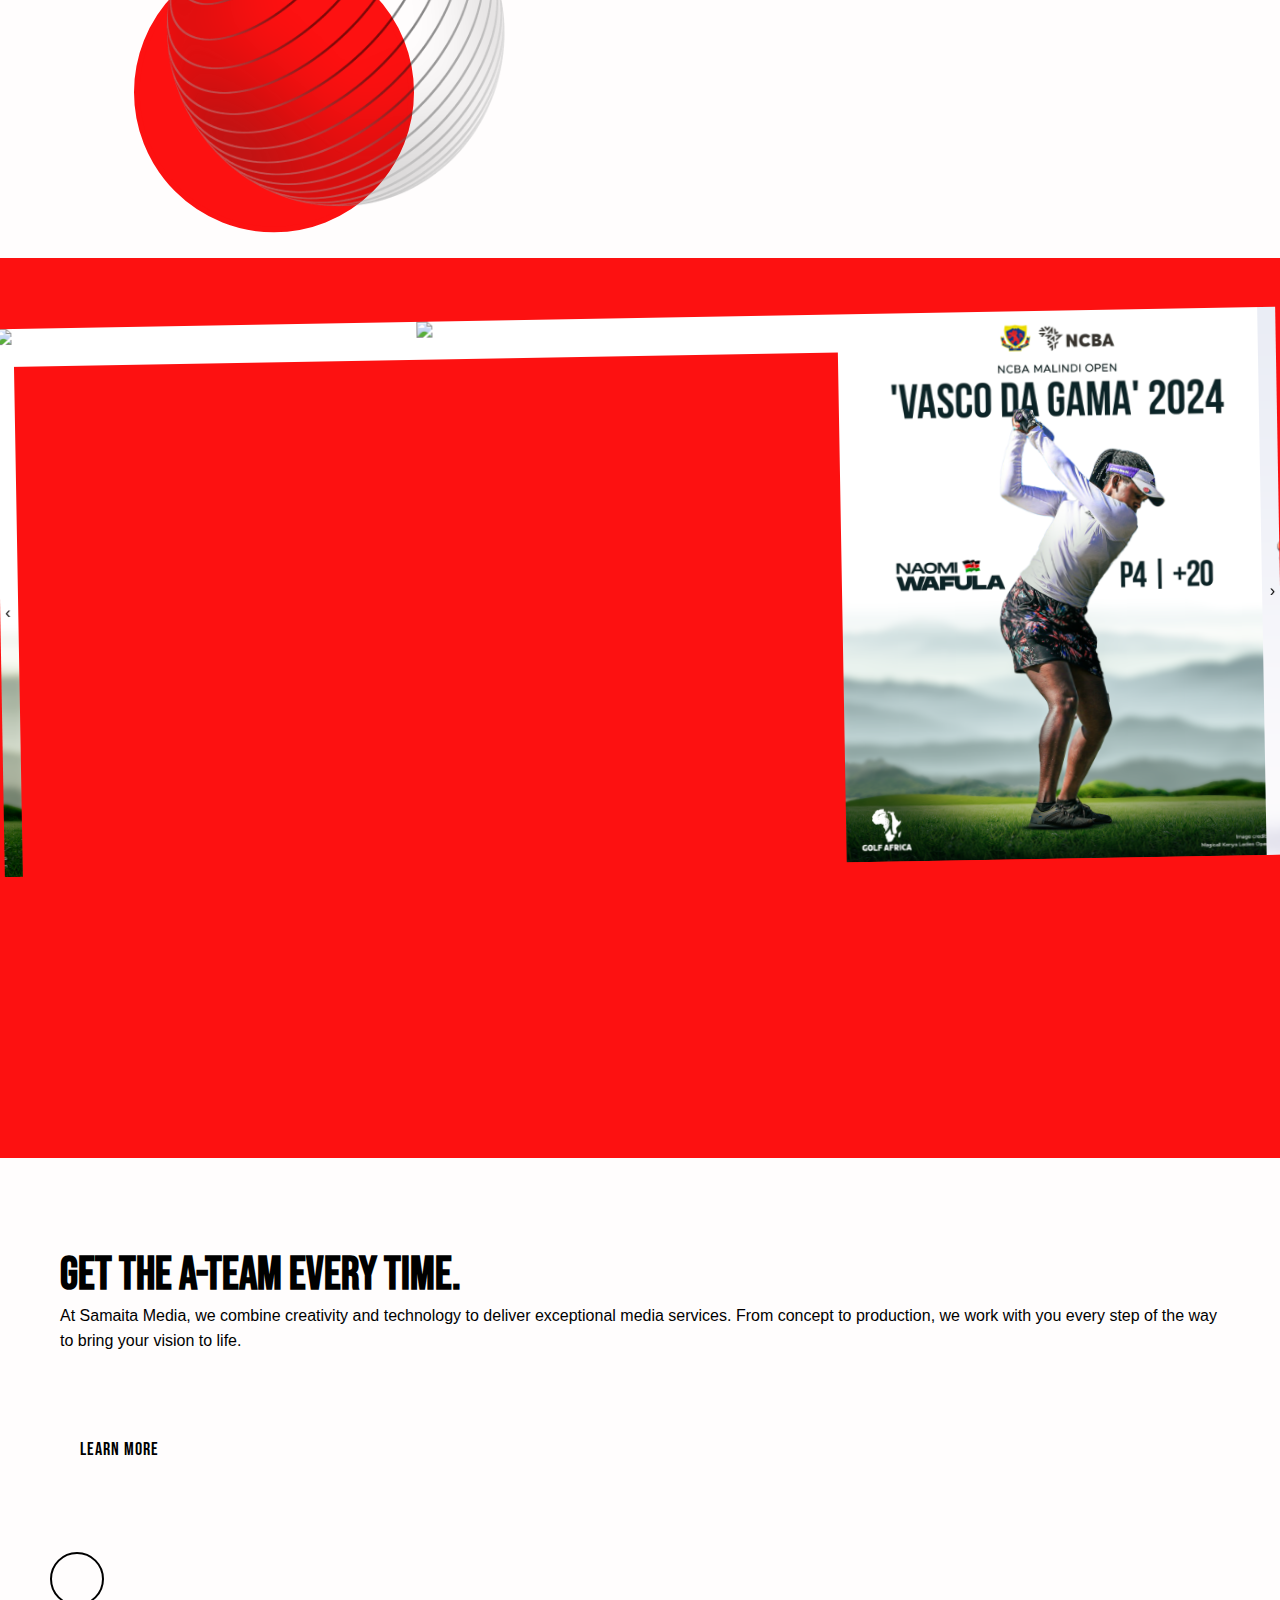
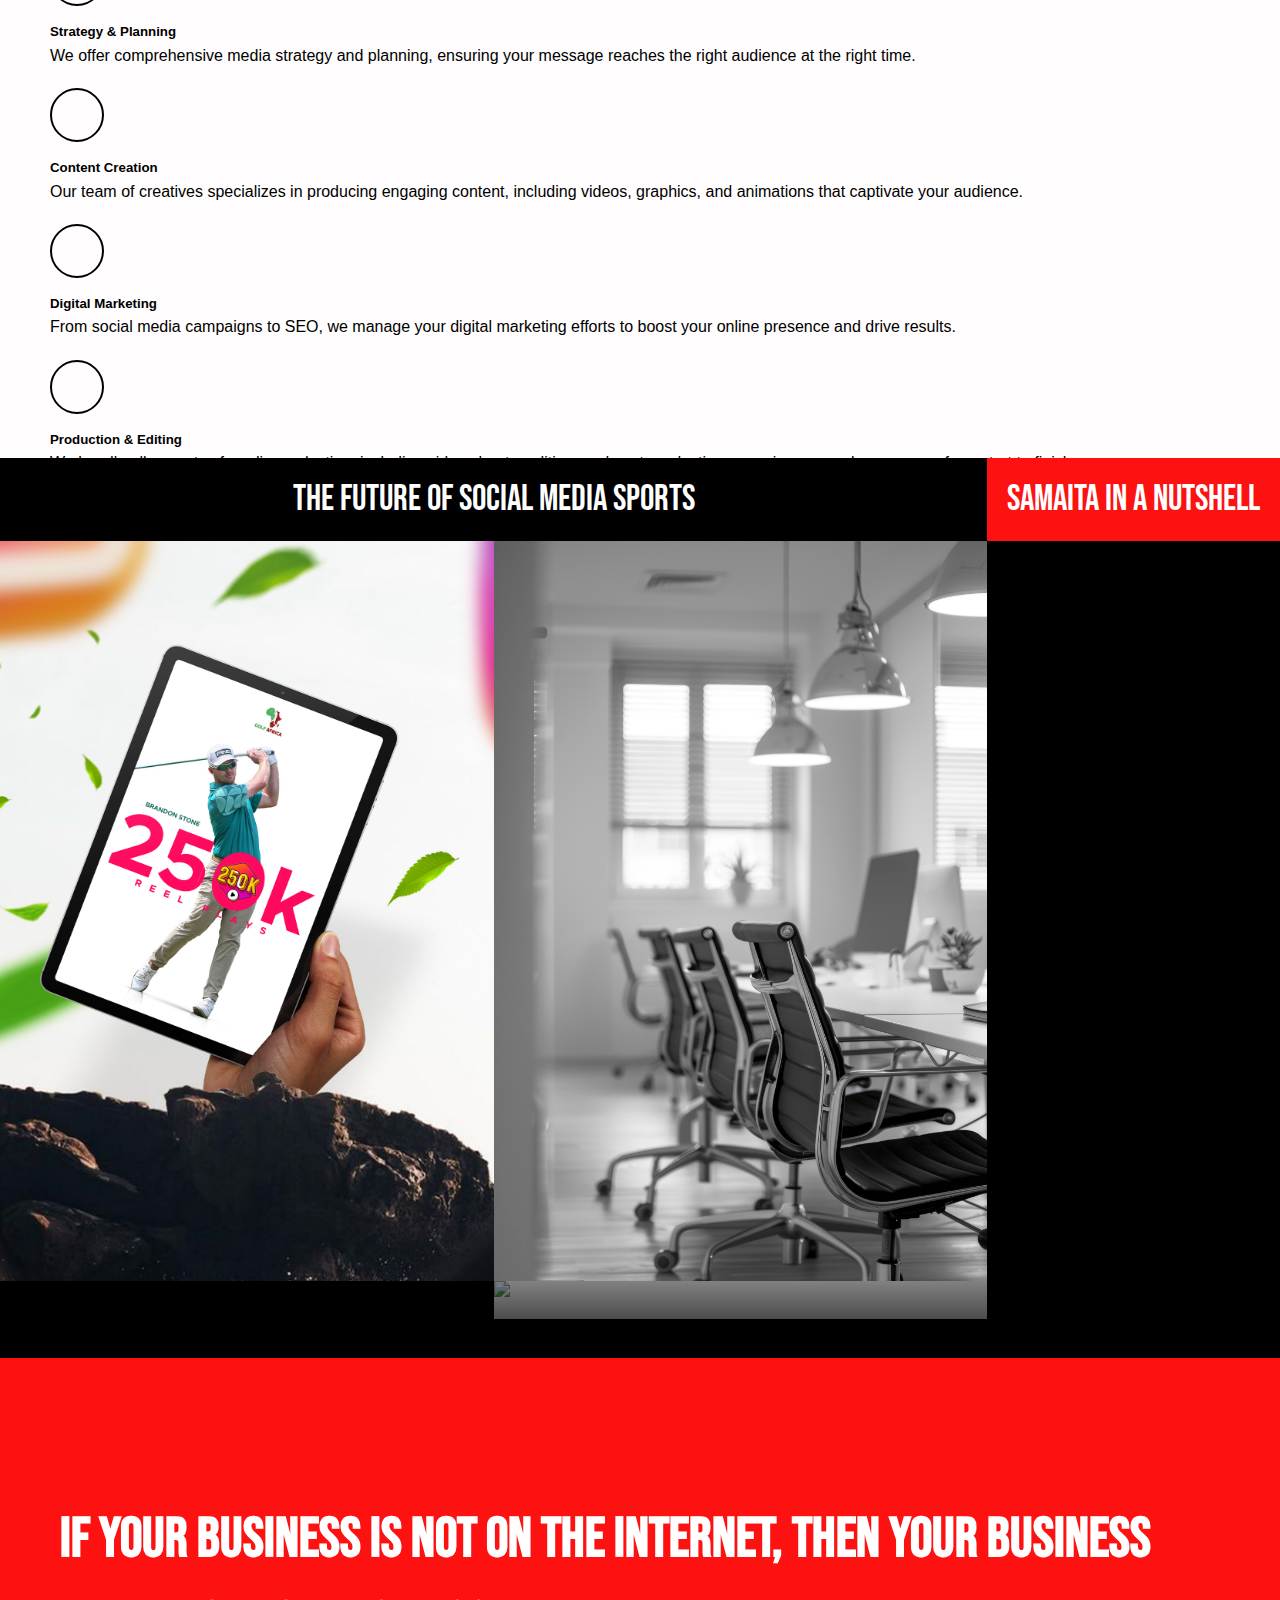
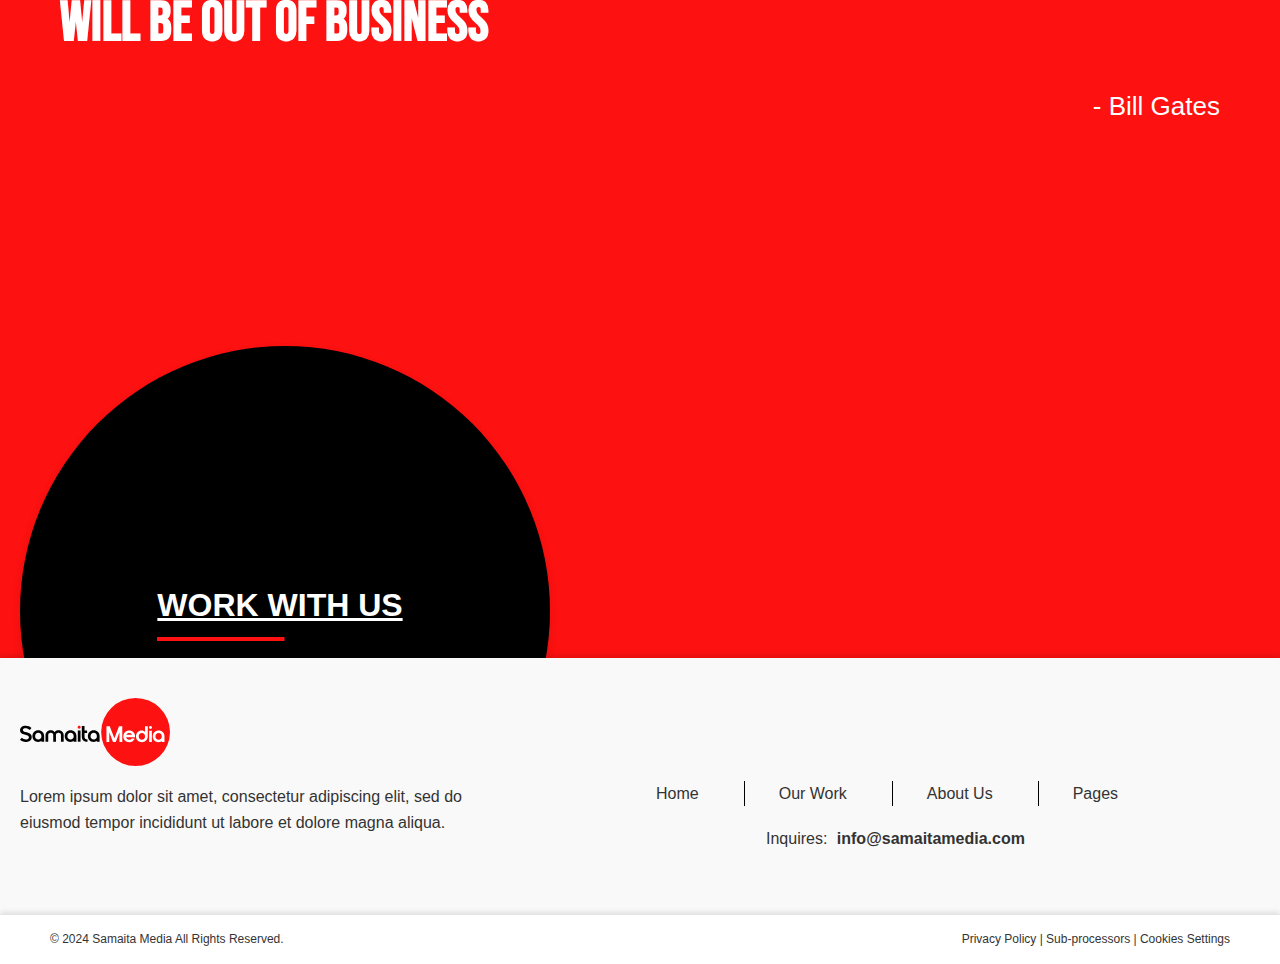
==== commit d3c32406: "Dark mode added" ====
--- a/index.html
+++ b/index.html
@@ -32,8 +32,10 @@
     <nav>
         <div class="navbar-container" id="navbar-container"  data-logo-color="light">
             <!-- Logo -->
-            <img src="images/logo-light.svg" alt="Light Logo" class="logo-light">
-            <img src="images/logo-dark.svg" alt="Dark Logo" class="logo-dark hidden">
+            <a href="index.html">
+                <img src="images/logo-light.svg" alt="Light Logo" class="logo-light">
+                <img src="images/logo-dark.svg" alt="Dark Logo" class="logo-dark hidden">
+            </a>
 
             <!-- Get a Proposal -->
             <div class="proposal-link">
@@ -56,7 +58,8 @@
         <div class="left-side">
             <!-- Logo -->
             <div class="logo-left-side">
-                <img src="images/logo-dark.svg" alt="logo">
+                <img src="images/logo-light.svg" alt="Light Logo" class="logo-left-side-light hidden" >
+                <img src="images/logo-dark.svg" alt="Dark Logo" class="logo-left-side-dark" >
             </div>
             <h2>Let us help you become a success. Get in touch for a design proposal.</h2>
             <p><i class="fa-solid fa-mobile-retro"></i>+1 615-693-5055</p>
@@ -67,22 +70,29 @@
         <!-- Right Side Content (menu items) -->
         <div class="right-side">
             <div class="menu-header">
-                <p>Get to know more about us</p>
+                <p>Dark Mode</p>
+                <label class="toggle-switch">
+                    <input type="checkbox" id="theme-toggle">
+                    <span class="slider"></span>
+                </label>
                 <div class="close-btn" id="closeMenu">
                     <i class="fa-solid fa-xmark"></i>
                 </div>
             </div>
+            
 
             <ul class="menu-list">
-                <li><a href="nova.html" class="menu-list-link"><span>01</span> Work</a></li>
-                <li><a href="#" class="menu-list-link"><span>02</span> Our Awards</a></li>
+                <li><a href="index.html" class="menu-list-link"><span>01</span> Work</a></li>
+                <li><a href="about.html" class="menu-list-link"><span>02</span> About Us</a></li>
                 <li><a href="services.html" class="menu-list-link"><span>03</span> Services</a></li>
-                <li><a href="#" class="menu-list-link"><span>04</span> Who we are</a></li>
+<!--                 <li><a href="#" class="menu-list-link"><span>04</span> Who we are</a></li>
                 <li><a href="#" class="menu-list-link"><span>05</span> Insights</a></li>
-                <li><a href="#" class="menu-list-link">Get in Touch</a></li>
+                <li><a href="#" class="menu-list-link">Get in Touch</a></li> -->
             </ul>
         </div>
     </div>
+
+
 
     <section class="banner-index" data-logo-color="light" style="background-image: url('images/banner-bg.png');">
         <div class="banner-index-content">
@@ -258,7 +268,8 @@
     <div class="footer-content">
         <div class="footer-left">
             <div class="logo">
-                <img src="images/logo-dark.svg" alt="Samaita Media Logo" />
+                <img src="images/logo-light.svg" alt="Light Logo" class="logo-left-side-light hidden" >
+                <img src="images/logo-dark.svg" alt="Dark Logo" class="logo-left-side-dark" >
             </div>
             <p>Lorem ipsum dolor sit amet, consectetur adipiscing elit, sed do eiusmod tempor incididunt ut labore et dolore magna aliqua.</p>
             <div class="social-icons">
@@ -297,6 +308,7 @@
     <script src="https://cdnjs.cloudflare.com/ajax/libs/jquery/3.6.0/jquery.min.js"></script>
     <script src="https://cdnjs.cloudflare.com/ajax/libs/OwlCarousel2/2.3.4/owl.carousel.min.js"></script>
     <script src="js/owl-carousal.js"></script>
+    <script src="js/modes.js" ></script>
 
 </body>
 </html>
--- a/css/style.css
+++ b/css/style.css
@@ -65,6 +65,120 @@
 }
 .light:hover{
     color: #fff;
+}
+.toggle-switch {
+    position: relative;
+    width: 60px; /* Adjusted width */
+    height: 25px; /* Adjusted height */
+    margin-left: -250px;
+}
+
+label {
+    position: relative;
+    width: 100%;
+    height: 100%;
+    background-color: #333333; 
+    border-radius: 15px; 
+    cursor: pointer;
+    display: flex;
+    align-items: center;
+    justify-content: center;
+}
+
+input {
+    display: none;
+}
+
+.slider {
+    position: relative;
+    width: 100%;
+    height: 100%;
+    background-color: #333333; /* Dark mode background */
+    border-radius: 15px;
+    transition: background-color 0.3s;
+}
+
+input:checked + .slider {
+    background-color: #f0f0f0; /* Light mode background */
+}
+
+.slider::before {
+    content: "";
+    position: absolute;
+    top: 3px; 
+    left: 5px; 
+    width: 18px; 
+    height: 18px; 
+    border-radius: 50%;
+    box-shadow: inset 20px -2px 0px 0px #f0f0f0; 
+    background-color: #fff; 
+    transition: transform 0.3s, background-color 0.3s;
+}
+
+input:checked + .slider::before {
+    transform: translateX(28px); /* Adjusted for new width */
+    background-color: #000; /* Dark mode knob */
+    box-shadow: none;
+}
+
+/* Dark mode styles */
+body.dark-mode {
+    background-color: #121212;
+    color: #ffffff;
+}
+body.dark-mode h1, body.dark-mode h1 p{
+    color: white;
+}
+body.dark-mode #white{
+    background-color: #000;
+}
+body.dark-mode .about-1, body.dark-mode .about-1 h1{
+    color: #333;
+}
+/* Dark mode for navbar, footer, and other sections */
+body.dark-mode nav, body.dark-mode .footer, body.dark-mode .footer-copy {
+    background-color: #1e1e1e;
+    color: #ffffff;
+}
+body.dark-mode .left-side{
+    background-color: #000;
+    color: white;
+}
+body.dark-mode .footer a{
+    color: #fff;
+}
+body.dark-mode .footer p{
+    color: white;
+}
+body.dark-mode .footer-copy p, body.dark-mode .footer-copy a{
+    color: white;
+}
+/* Button styles for dark mode */
+
+body.dark-mode .logo-left-side-light {
+    display: block;
+}
+body.dark-mode .logo-left-side-dark {
+    display: none;
+}
+/* Assuming .dark-mode is the class applied in dark mode */
+body.dark-mode .svg-container-service-1 .timeline-1 g {
+    stroke: hsl(0, 0%, 100%); /* White stroke for dark mode */
+}
+
+/* Toggle button appearance */
+.theme-toggle {
+    position: fixed;
+    top: 10px;
+    right: 10px;
+    background: none;
+    border: none;
+    cursor: pointer;
+    font-size: 1.5em;
+}
+
+body.dark-mode #theme-toggle {
+    color: #f1c40f; /* Bright yellow for sun icon in dark mode */
 }
 
 .cursor {
@@ -135,9 +249,7 @@
     width: 150px;
     height: auto;
 }
-.hidden-logo{
-    display: none;
- }
+
 /* Get a Proposal Section */
 .proposal-link {
     display: flex;
@@ -213,7 +325,7 @@
 /* Left Side Content */
 .left-side {
     background-color: #fff;
-    width: 60%;
+    width: 70%;
     color: black;
     padding: 40px;
     display: flex;
@@ -261,11 +373,12 @@
     align-items: center;
 }
 
-.menu-header h2 {
+.menu-header p {
     font-size: 16px;
     letter-spacing: 2px;
-    color: white;
     font-weight: bold;
+    top: 20px;
+    padding-top: 7px;
 }
 
 .close-btn {
@@ -397,7 +510,9 @@
 @media (min-width: 1024px) {
     /* Larger screens */
     .navbar-container {
-        padding: 30px 60px;
+        padding: 20px 20px;
+        padding-left: 30px;
+        padding-right: 30px;
     }
 
     .logo-light, .logo-dark {
@@ -405,7 +520,7 @@
     }
 
     .proposal-link {
-        margin-left: 800px; /* Adjusted for large screens */
+        margin-left: 950px; /* Adjusted for large screens */
     }
 
     .circle {
@@ -531,8 +646,8 @@
     position: relative;
     text-align: center;
     width: 200px;
-    margin-top: 320px;
-    margin-left: 130px;
+    top: 70%;
+    left: 10%;
 }
 
 .circle-arrow-link {
@@ -567,31 +682,46 @@
     fill: red; /* Inner circle color */
 }
 
-  /* Button Container */
 .custom-button {
-    font-family: 'Bebas Neue', cursive; 
+    font-family: 'Bebas Neue', cursive;
     position: relative;
     display: inline-block;
     font-size: 18px;
     text-decoration: none;
     padding: 30px 20px;
     letter-spacing: 1px;
-    overflow: hidden; 
+    overflow: hidden;
     transition: color 0.3s ease-in-out;
-    z-index: 6; 
+    z-index: 6;
+}
+
+/* Dark Mode */
+.custom-button-dark {
+    color: #000;
+}
+.custom-button-dark:hover {
+    color: #fff; /* Slightly darker hover effect */
+}
+
+/* Light Mode */
+.custom-button-light {
+    color: #fff;
+}
+.custom-button-light:hover {
+    color: #000; /* Slightly lighter hover effect */
 }
 
 /* The Dot */
 .custom-button .dot {
     position: absolute;
     top: 50%;
-    left: 3px; 
+    left: 3px;
     transform: translateY(-50%);
     width: 40px;
     height: 40px;
-    background-color: #fd1111; 
+    background-color: #fd1111;
     border-radius: 50%;
-    z-index: -1; 
+    z-index: -1;
     transition: left 0.4s ease-in-out;
 }
 
@@ -1280,7 +1410,9 @@
     position: relative; 
     background-color: #fff;
 }
-
+body.dark-mode .services-1{
+    background-color: #000;
+}
 .services-1 .text {
     margin-top: 70px;
 }
@@ -1305,6 +1437,12 @@
 .img-container-services-1 img {
     z-index: 100; 
     position: relative;
+}
+body.dark-mode .image-services-1-light {
+    display: block;
+}
+body.dark-mode .image-services-1-dark {
+    display: none;
 }
 
 /* services-item */
@@ -1337,22 +1475,22 @@
 }
 
 .svg-container-service-1.line-1 {
-    top: 520px;
+    top: 70%;
     transform: rotate(90deg);
 }
 
 .svg-container-service-1.line-2 {
-    top: 1350px; 
+    top: 170%; 
 }
 .svg-container-service-1.line-3 {
-    top: 2150px; 
+    top: 270%; 
     transform: rotate(90deg);
 }
 .svg-container-service-1.line-4 {
-    top: 2950px; 
+    top: 370%; 
 }
 .svg-container-service-1.line-5 {
-    top: 3650px; 
+    top: 470%; 
     transform: rotate(90deg);
 }
 /* Image containers */
@@ -1404,9 +1542,150 @@
     transform: translate(-50%, -50%) scale(1.5); /* Scale up background on active */
     opacity: 1; /* Make it visible */
 }
+@media (max-width: 1300px) {
+    .services-1 {
+        padding-top: 100px;
+        padding-bottom: 70px;
+    }
+
+    .services-1 h1 {
+        font-size: 60px;
+        margin: 30px 0;
+    }
+
+    .services-1 p {
+        font-size: 20px;
+        margin: 25px 0 15px 0;
+    }
+    .svg-container-service-1{
+        display: none;
+    }
+    .img-container-services-1 {
+        padding-top: 110px;
+        padding: 80px;
+    }
+
+    .services-item-content blockquote {
+        font-size: 24px;
+    }
+
+    .services-item-1 .col-lg-6 {
+        padding: 40px;
+    }
+
+    .image-background {
+        width: 250px;
+        height: 250px;
+    }
+}
 /* service-2 */
 .service-2{
     margin-top: -300px;
     padding-top: 100px;
     background-color: #000;
+}
+/* about-1 */
+.about-1 {
+    padding-top: 80px;
+}
+
+.about-1 .text {
+    margin-top: 70px;
+    background-color: #f9f9f9;
+    padding: 20px 40px 20px 40px;
+}
+
+.about-1 h1 {
+    font-weight: bold;
+    font-size: 46px; 
+    margin: 10px 0px; 
+}
+
+.about-1 p {
+    margin: 20px 0 10px 0;
+}
+
+.video {
+    position: relative;
+    padding: 30px;
+    width: 700px; 
+    margin-top: 30px;
+}
+
+.video-container {
+    position: relative;
+    width: 100%;
+    height: auto;
+}
+
+.video-container img {
+    width: 100%;
+    height: auto;
+}
+
+.video-container video {
+    position: absolute;
+    top: 10%; 
+    left: 13%; 
+    width: 74%; 
+    height: auto; 
+    pointer-events: none;
+}
+
+/* About-us */
+.about-us{
+    padding-top: 80px;
+}
+.about-us .text{
+   margin-top: 100px;
+}
+.about-us h1{
+    font-weight: bold;
+    font-size: 46px; 
+    margin: 10px 0px; 
+}
+.about-us p{
+    margin:20px 0 10px 0;
+    width: 80%;
+}
+.img-container-about-us {
+    position: relative; 
+    width: 50%;
+}
+
+.background-svg-about-us {
+    margin-top: 100px;
+    width: 70%; 
+}
+
+.image-about-us {
+    position: absolute; 
+    top: 0;
+    left: 0px;
+}
+@media (max-width:768px) {
+    .index-1{
+        flex-direction: column;
+        padding-top: 20px;
+    }
+    .svg-container-index-1 {
+        display: none;
+    }
+}
+/* About Footer */
+.about-footer{
+    background-color: #000;
+    height: auto;
+}
+.about-footer .content{
+    padding: 30px;
+    color: white;
+    text-align: center;
+}
+.about-footer h2{
+    font-family: 'Bebas Neue', Arial, sans-serif; 
+    line-height: 1.2;
+    font-weight: bold;
+    font-size: 46px; 
+    text-transform: uppercase;
 }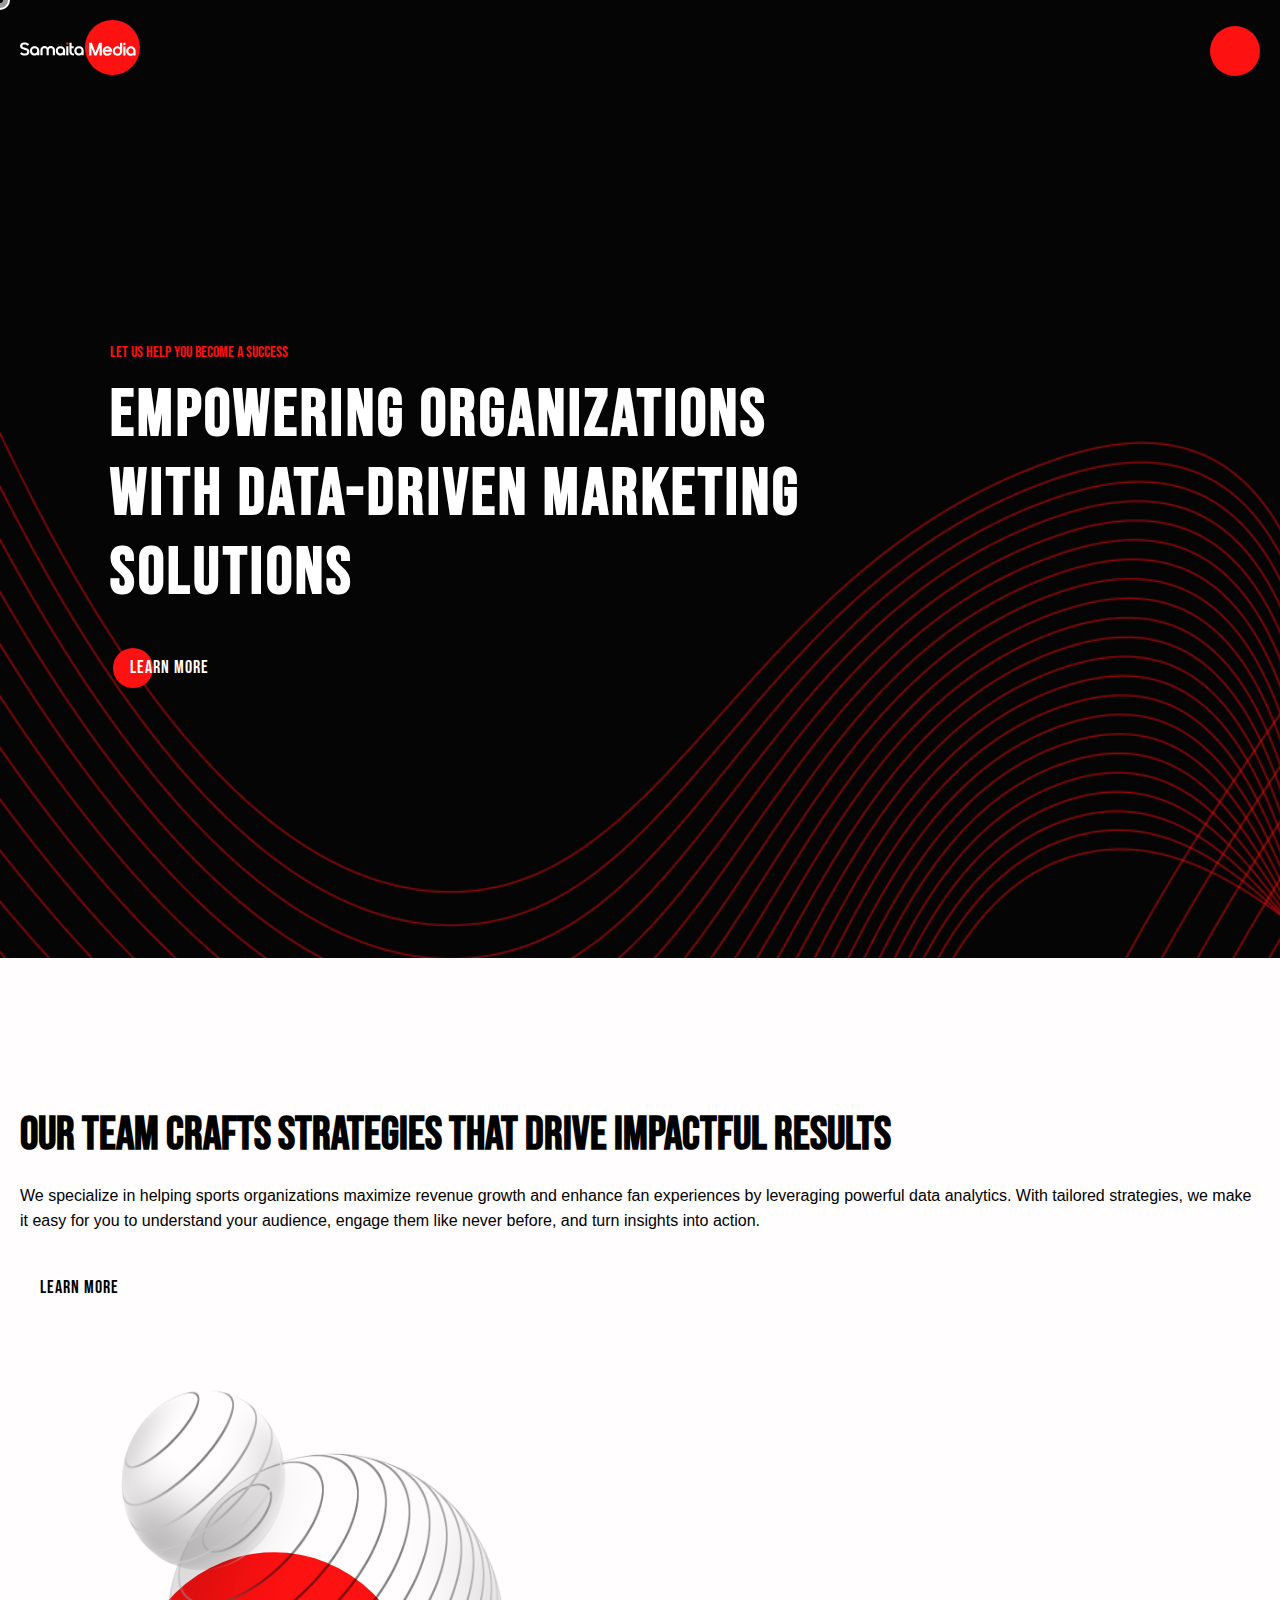
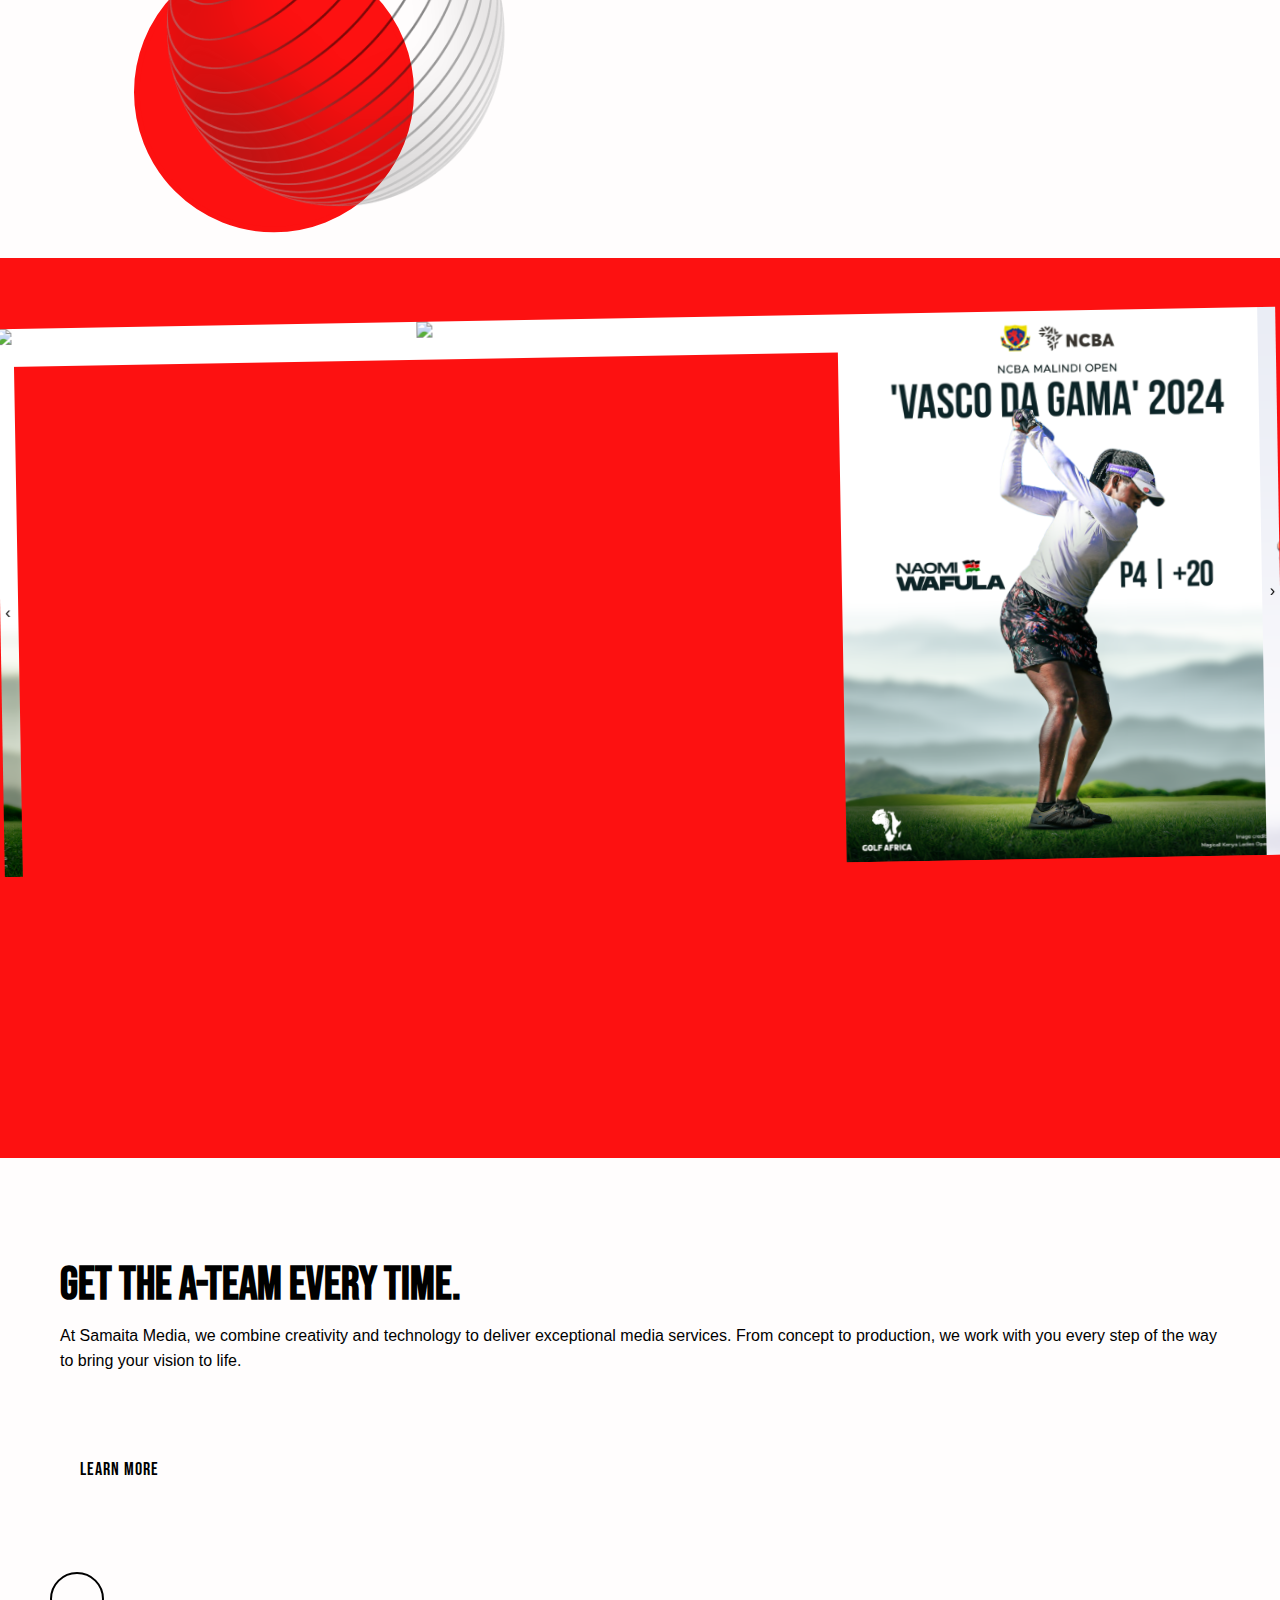
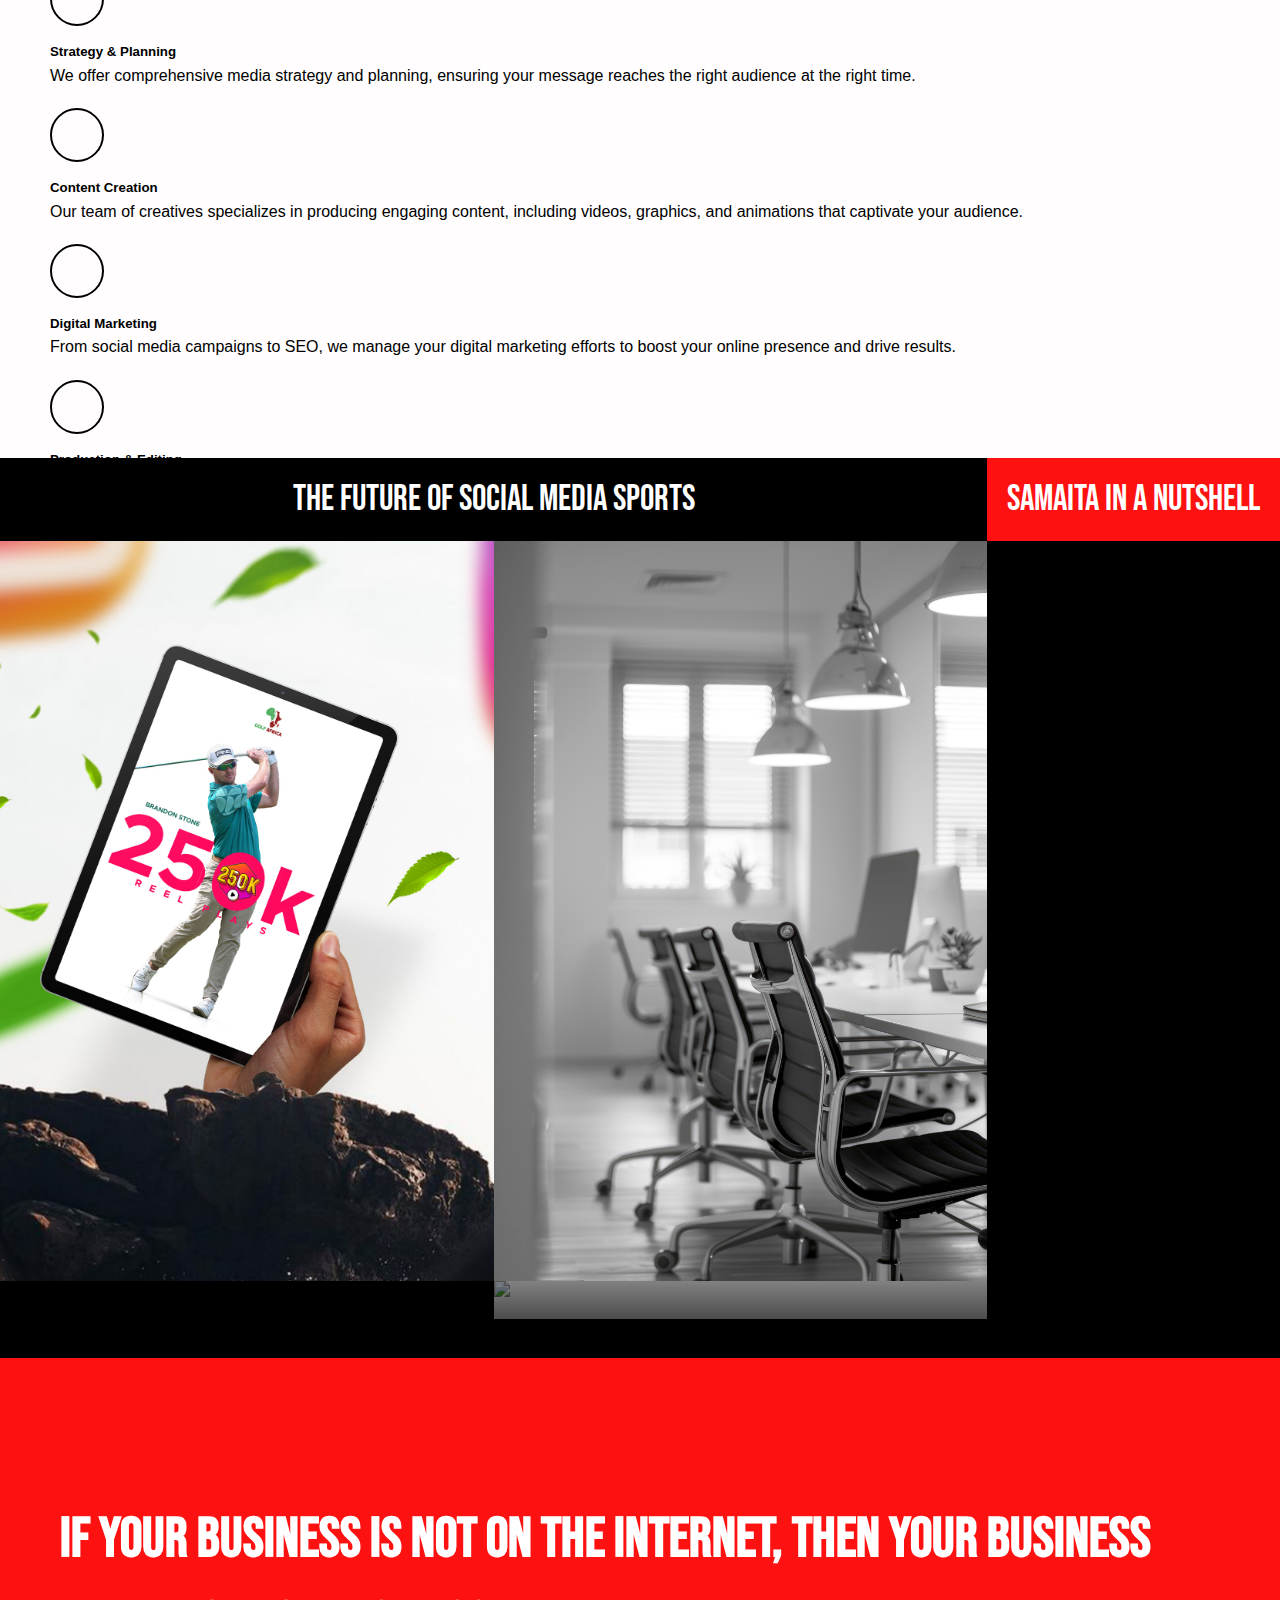
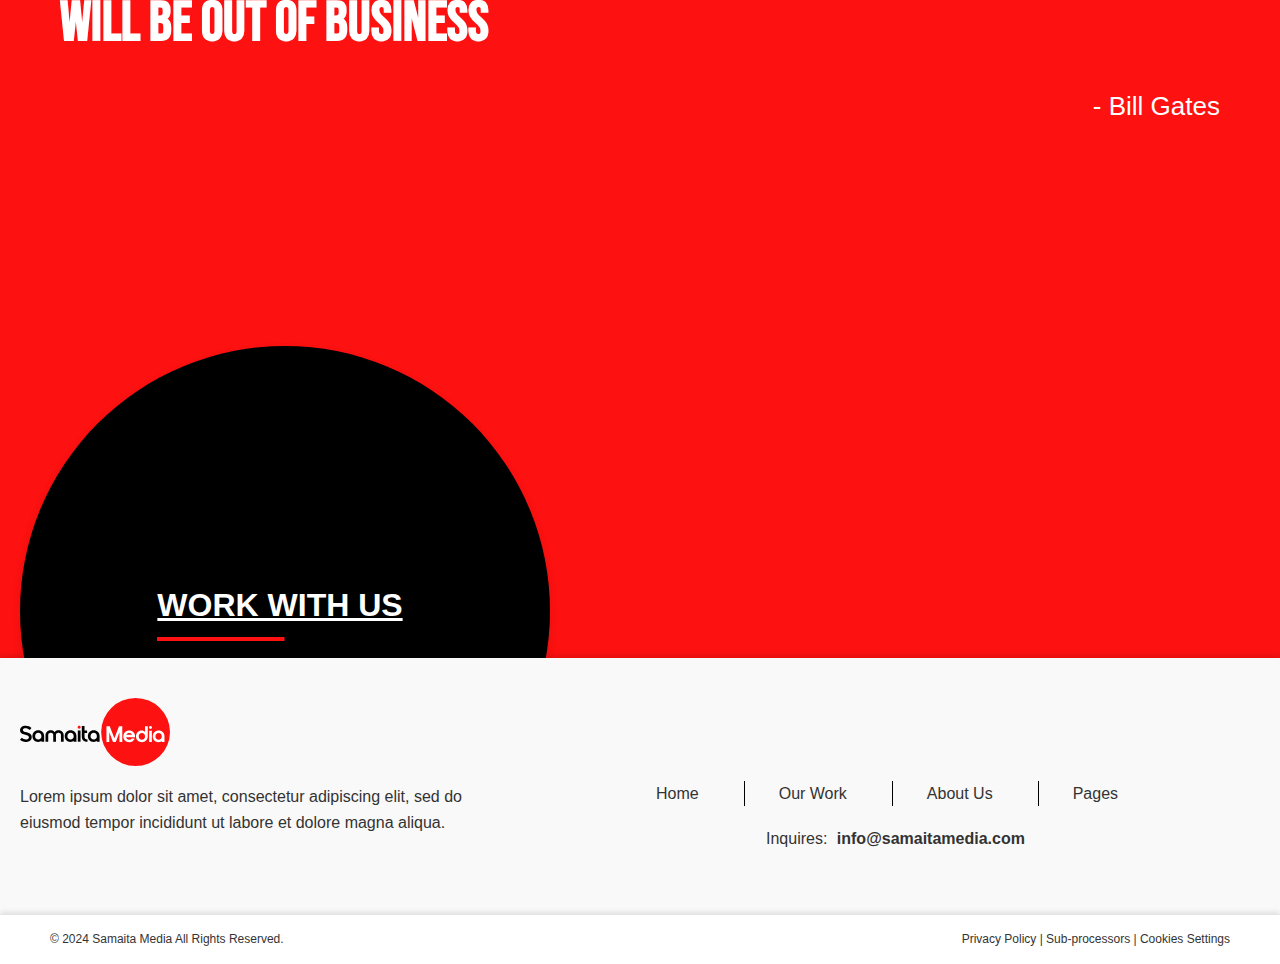
==== commit 85761ca9: "Contact Page Added" ====
--- a/index.html
+++ b/index.html
@@ -86,8 +86,8 @@
                 <li><a href="about.html" class="menu-list-link"><span>02</span> About Us</a></li>
                 <li><a href="services.html" class="menu-list-link"><span>03</span> Services</a></li>
 <!--                 <li><a href="#" class="menu-list-link"><span>04</span> Who we are</a></li>
-                <li><a href="#" class="menu-list-link"><span>05</span> Insights</a></li>
-                <li><a href="#" class="menu-list-link">Get in Touch</a></li> -->
+                <li><a href="#" class="menu-list-link"><span>05</span> Insights</a></li>-->
+                <li><a href="contact-us.html" class="menu-list-link">Get in Touch</a></li> 
             </ul>
         </div>
     </div>
--- a/css/style.css
+++ b/css/style.css
@@ -18,6 +18,7 @@
     line-height: 1.2;
     font-weight: bold;
     font-size: 46px; 
+    margin: 10px 0px; 
     text-transform: uppercase;
 }
 
@@ -66,60 +67,42 @@
 .light:hover{
     color: #fff;
 }
+/* Toggle Switch Container */
 .toggle-switch {
     position: relative;
-    width: 60px; /* Adjusted width */
-    height: 25px; /* Adjusted height */
-    margin-left: -250px;
-}
-
-label {
-    position: relative;
-    width: 100%;
-    height: 100%;
+    width: 60px; 
+    height: 25px; 
+    right: 30%;
     background-color: #333333; 
-    border-radius: 15px; 
+    border-radius: 15px;
     cursor: pointer;
-    display: flex;
-    align-items: center;
-    justify-content: center;
-}
-
-input {
-    display: none;
+    transition: background-color 0.3s;
+}
+
+.toggle-switch input {
+    display: none; 
+}
+
+.toggle-switch input:checked + .slider {
+    background-color: #f0f0f0; 
 }
 
 .slider {
-    position: relative;
-    width: 100%;
-    height: 100%;
-    background-color: #333333; /* Dark mode background */
-    border-radius: 15px;
-    transition: background-color 0.3s;
-}
-
-input:checked + .slider {
-    background-color: #f0f0f0; /* Light mode background */
-}
-
-.slider::before {
-    content: "";
     position: absolute;
-    top: 3px; 
-    left: 5px; 
-    width: 18px; 
-    height: 18px; 
+    top: 3px;
+    left: 5px;
+    width: 18px;
+    height: 18px;
     border-radius: 50%;
-    box-shadow: inset 20px -2px 0px 0px #f0f0f0; 
     background-color: #fff; 
     transition: transform 0.3s, background-color 0.3s;
 }
 
-input:checked + .slider::before {
-    transform: translateX(28px); /* Adjusted for new width */
-    background-color: #000; /* Dark mode knob */
-    box-shadow: none;
-}
+.toggle-switch input:checked + .slider {
+    transform: translateX(28px); 
+    background-color: #000; 
+}
+
 
 /* Dark mode styles */
 body.dark-mode {
@@ -165,22 +148,28 @@
 body.dark-mode .svg-container-service-1 .timeline-1 g {
     stroke: hsl(0, 0%, 100%); /* White stroke for dark mode */
 }
-
-/* Toggle button appearance */
-.theme-toggle {
-    position: fixed;
-    top: 10px;
-    right: 10px;
-    background: none;
-    border: none;
-    cursor: pointer;
-    font-size: 1.5em;
-}
-
-body.dark-mode #theme-toggle {
-    color: #f1c40f; /* Bright yellow for sun icon in dark mode */
-}
-
+body.dark-mode .faq{
+    background-color: #000;
+}
+body.dark-mode .faq p{
+    color: #f0f0f0;
+}
+body.dark-mode .index-1 .custom-button{
+    background-color: #fff;
+    padding: 10px 25px;
+    border-radius: 50px;
+}
+
+body.dark-mode .index-3 .custom-button{
+    background-color: #fff;
+    padding: 10px 25px;
+    border-radius: 50px;
+}
+body.dark-mode .services-1 .custom-button{
+    background-color: #fff;
+    padding: 10px 25px;
+    border-radius: 50px;
+}
 .cursor {
     position: fixed;
     top: 0;
@@ -1688,4 +1677,159 @@
     font-weight: bold;
     font-size: 46px; 
     text-transform: uppercase;
-}+}
+/* contact-1 */
+.contact-1 {
+    padding: 40px;
+    background-color: #000;
+    height: 75vh;
+}
+
+.contact-1-content {
+    display: flex;
+    flex-direction: column;
+    align-items: center;
+    text-align: center;
+    height: 100%;
+    justify-content: center;
+    margin-top: 0px;
+}
+
+.contact-1-content img {
+    width: 50%;
+    height: auto;
+    justify-content: center;
+    align-items: center;
+    text-align: center;
+}
+
+
+.contact-1 .contact-1-content h1 {
+    font-weight: bold;
+    font-size: 36px; 
+    margin: 0px 0px; 
+    color: #ddd;
+}
+
+.contact-1 .contact-1-content p {
+    font-size: 1em;
+    color: #666;
+    margin: 0;
+    width: 90%;
+}
+
+.contact-1 .form-container {
+    flex: 1;
+    display: flex;
+    flex-direction: column;
+    gap: 15px;
+}
+.contact-1 .form-container label{
+    color: #f0f0f0;
+}
+.contact-1 .form-container input,
+.contact-1 .form-container textarea {
+    width: 100%;
+    padding: 15px;
+    font-size: 1em;
+    border: 1px solid #ddd;
+    border-radius: 5px;
+    background-color: #f9f9f9;
+}
+
+.contact-1 .form-container input[type="submit"] {
+    background-color: #333;
+    color: #fff;
+    border: none;
+    cursor: pointer;
+    transition: background-color 0.3s ease;
+}
+
+.contact-1 .form-container input[type="submit"]:hover {
+    background-color: #fd1111;
+}
+
+.contact-1 .form-row {
+    display: flex;
+    gap: 15px;
+}
+
+.contact-1 .form-row .form-group {
+    flex: 1;
+}
+/* faq */
+.faq{
+    background-color: #fff;
+    padding: 100px 50px;
+    height: auto;
+}
+.faq-content img{
+    width: 150%;
+    height: auto;
+    margin-top: -80px;
+    justify-content: center;
+    align-items: center;
+    text-align: center;
+}
+.faq p{
+    color: #333;
+}
+.faq h1{
+    font-weight: bold;
+    font-size: 36px; 
+    margin-bottom: 20px;
+}
+.accordion {
+    display: flex;
+    flex-direction: column;
+    gap: 10px;
+    width: 100%;
+}
+
+.accordion__item {
+    border: 1px solid #e5f3fa;
+    border-radius: 10px;
+    overflow: hidden;
+}
+
+.accordion__header {
+padding: 20px 25px;
+    font-weight: 600;
+    cursor: pointer;
+    position: relative;
+}
+
+.accordion__header::after {
+    content: '';
+    background: url(https://www.svgrepo.com/show/357035/angle-down.svg) no-repeat center;
+    width: 20px;
+    height: 20px;
+    transition: .4s;
+    display: inline-block;
+    position: absolute;
+    right: 20px;
+    top: 20px;
+    z-index: 1;
+}
+
+.accordion__header.active {
+    background: #e5f3fa;
+}
+
+.accordion__header.active::after {
+    transform: rotateX(180deg);
+}
+
+.accordion__content {
+    padding: 0 25px;
+    max-height: 0;
+    transition: max-height 0.5s ease;
+    overflow: hidden;
+}
+
+.accordion__item.active .accordion__content {
+    max-height: 1000px; /* Arbitrary high value to allow for smooth expansion */
+    padding-top: 15px; /* Optional: add padding for a nice effect */
+    padding-bottom: 15px;
+}
+
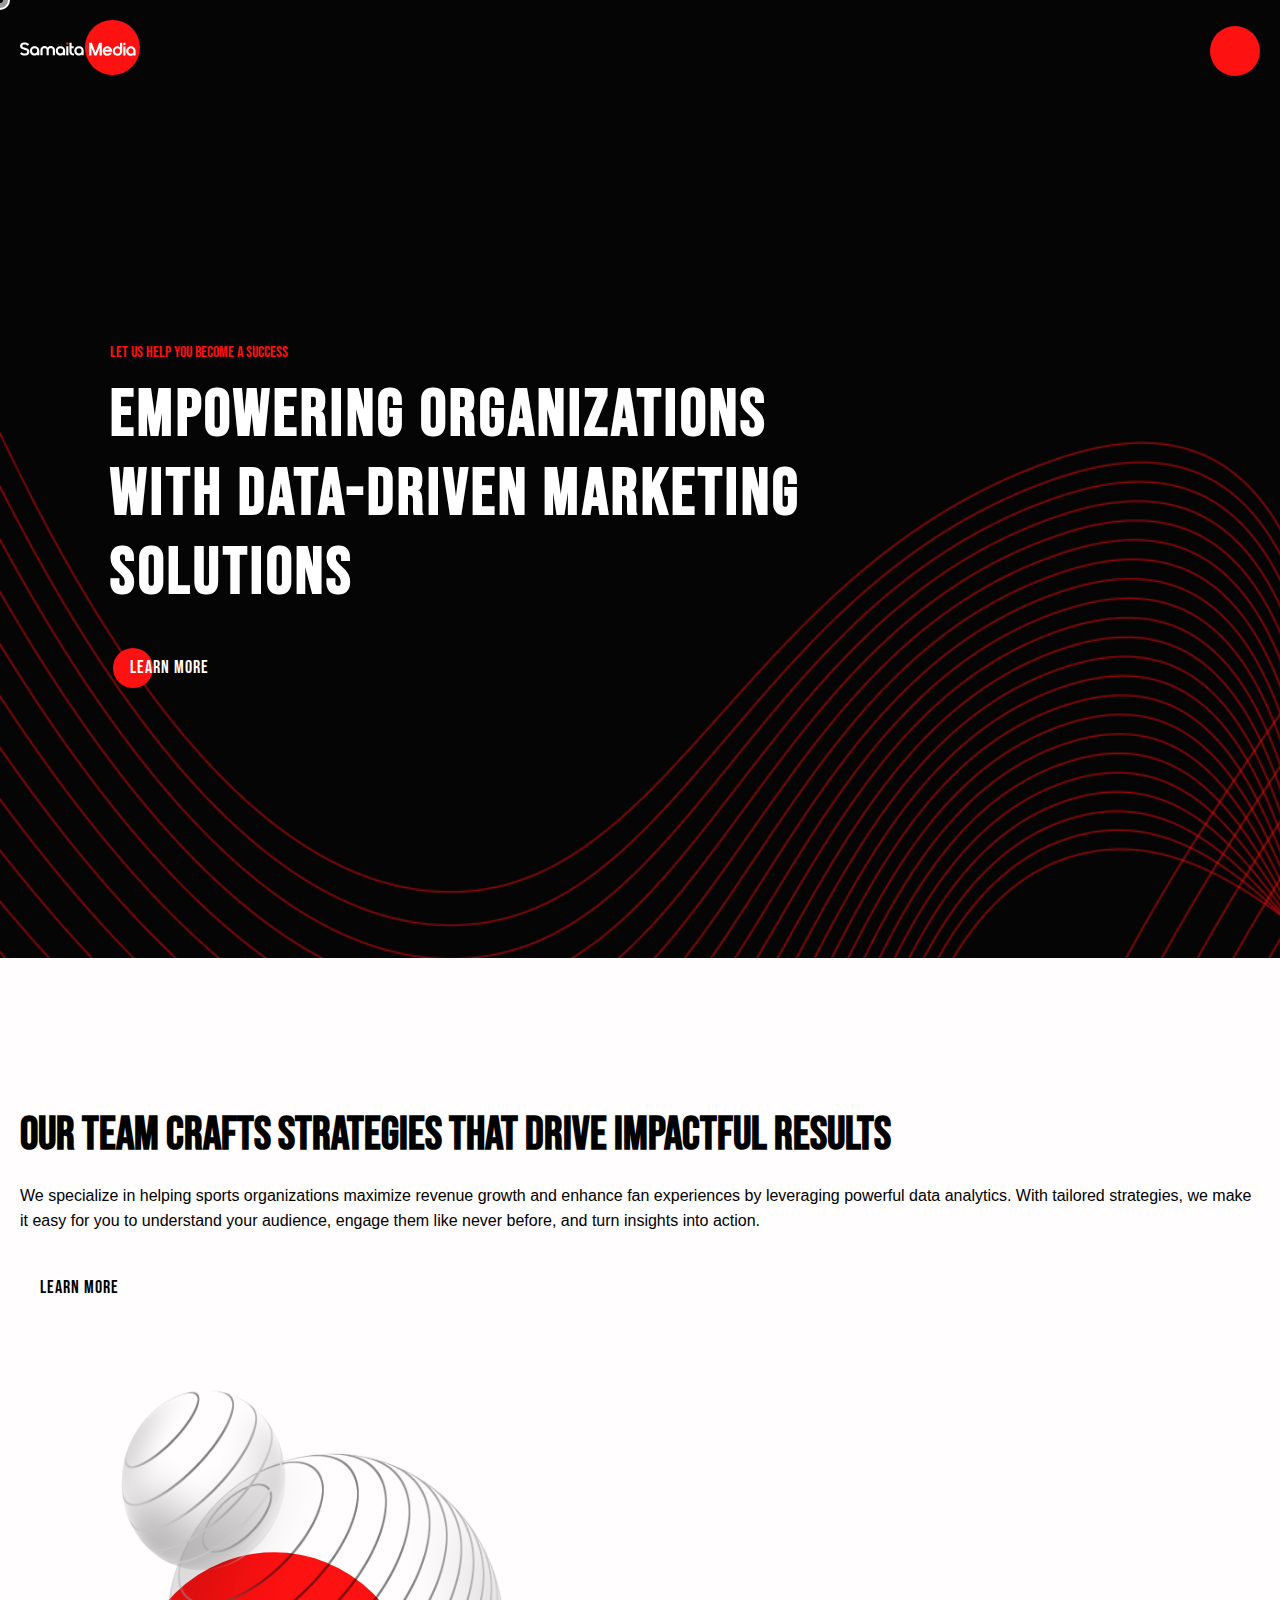
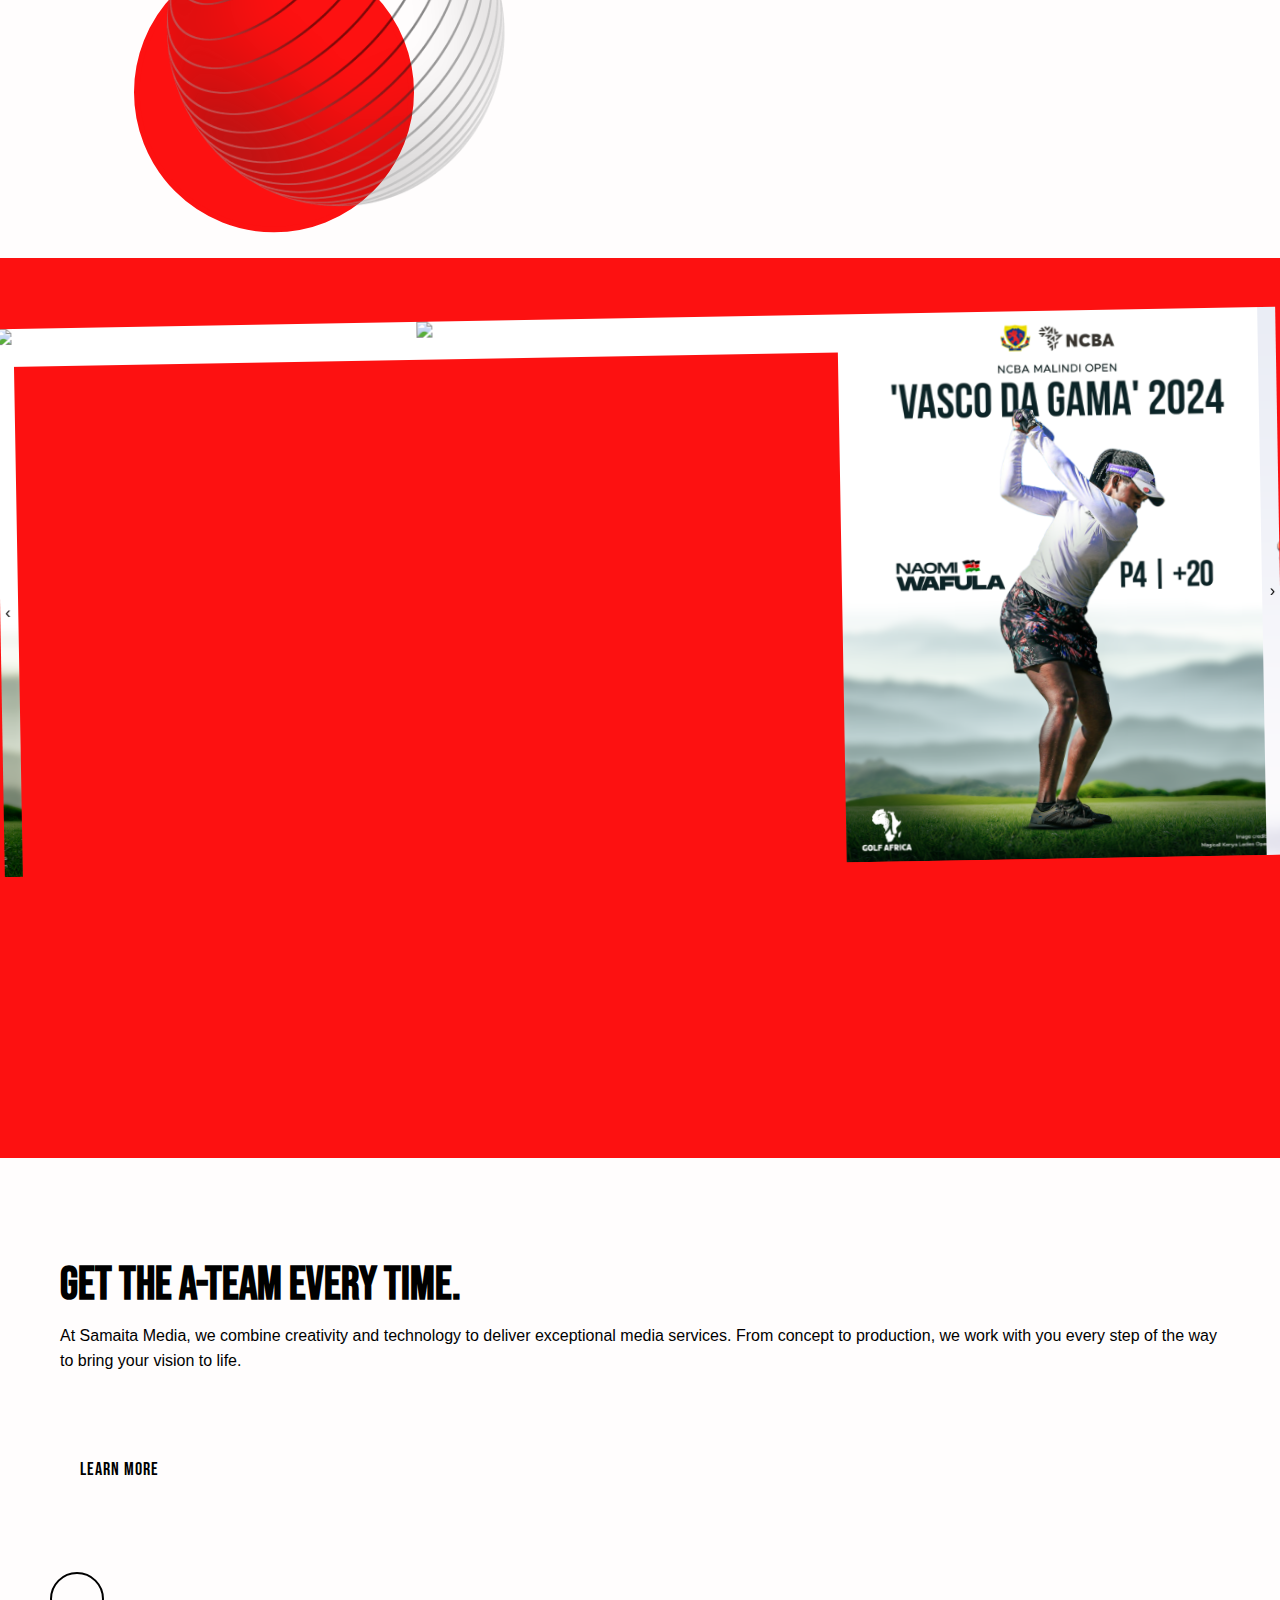
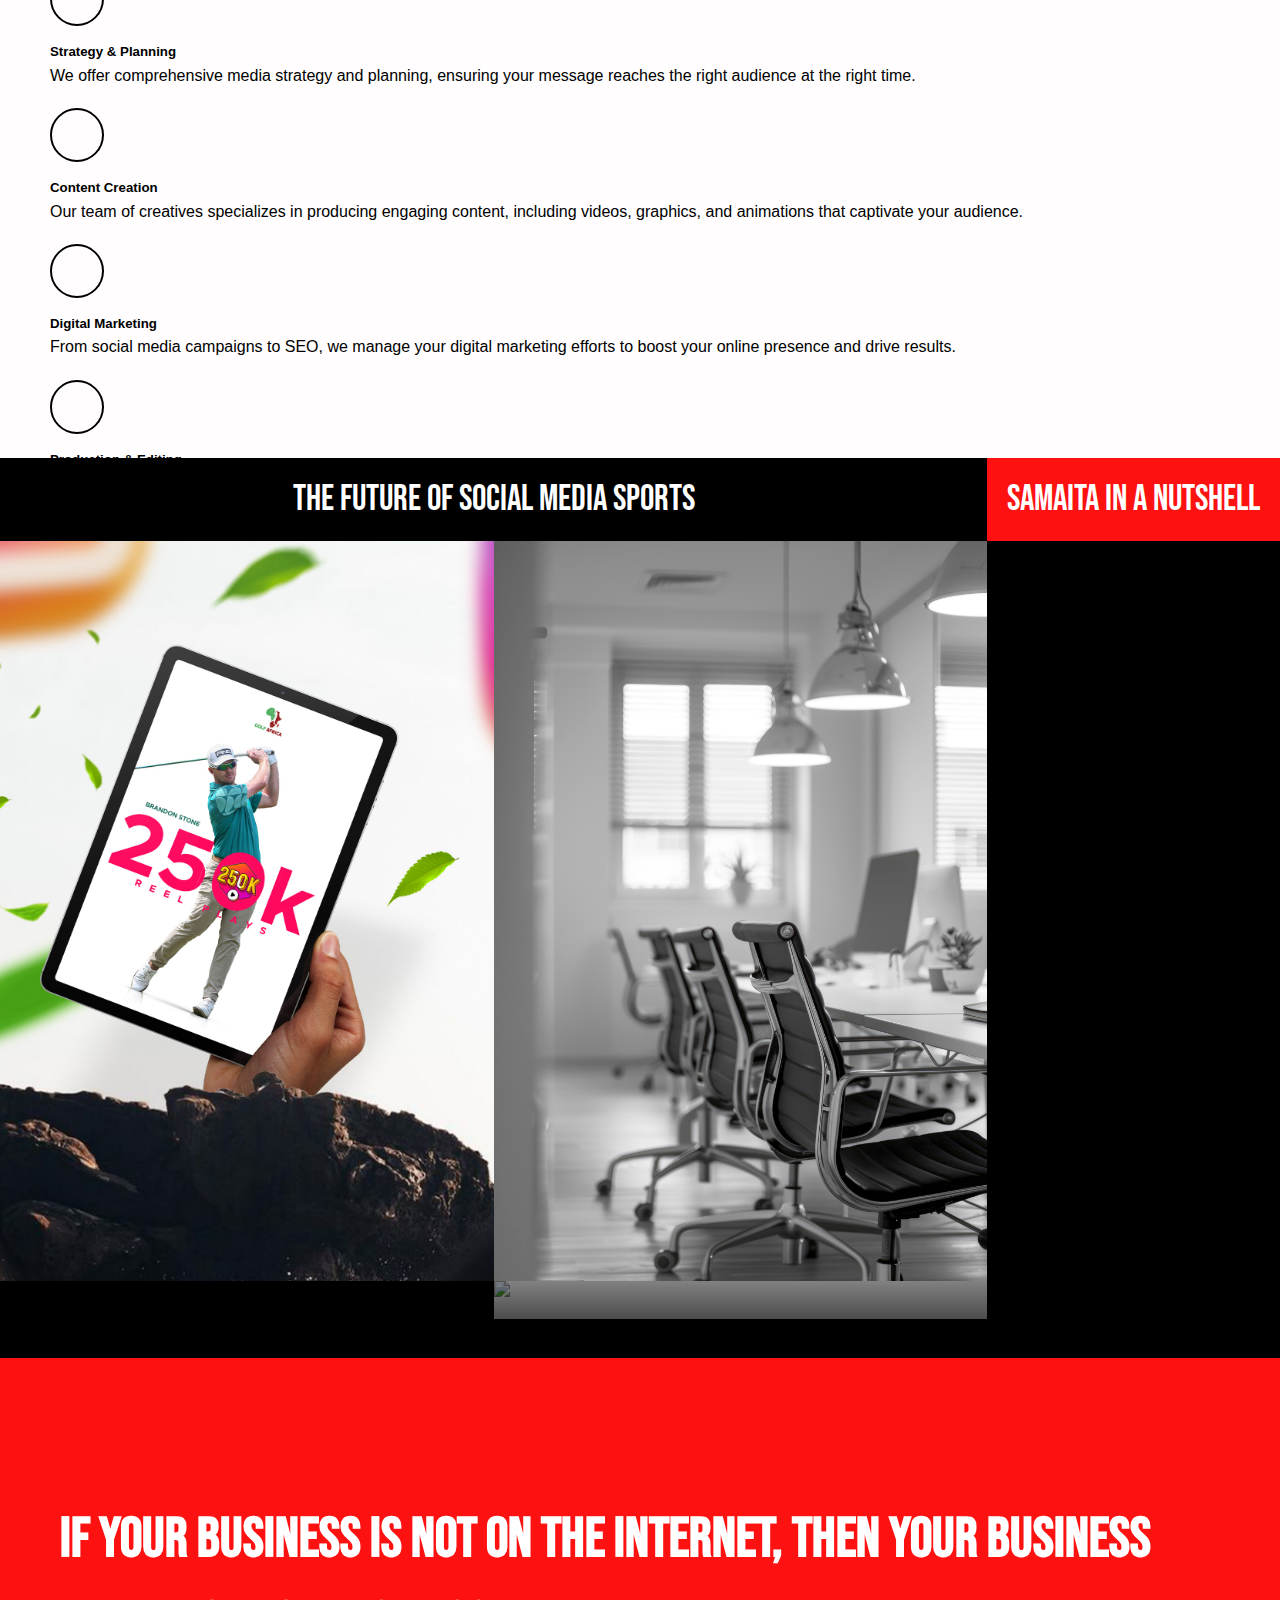
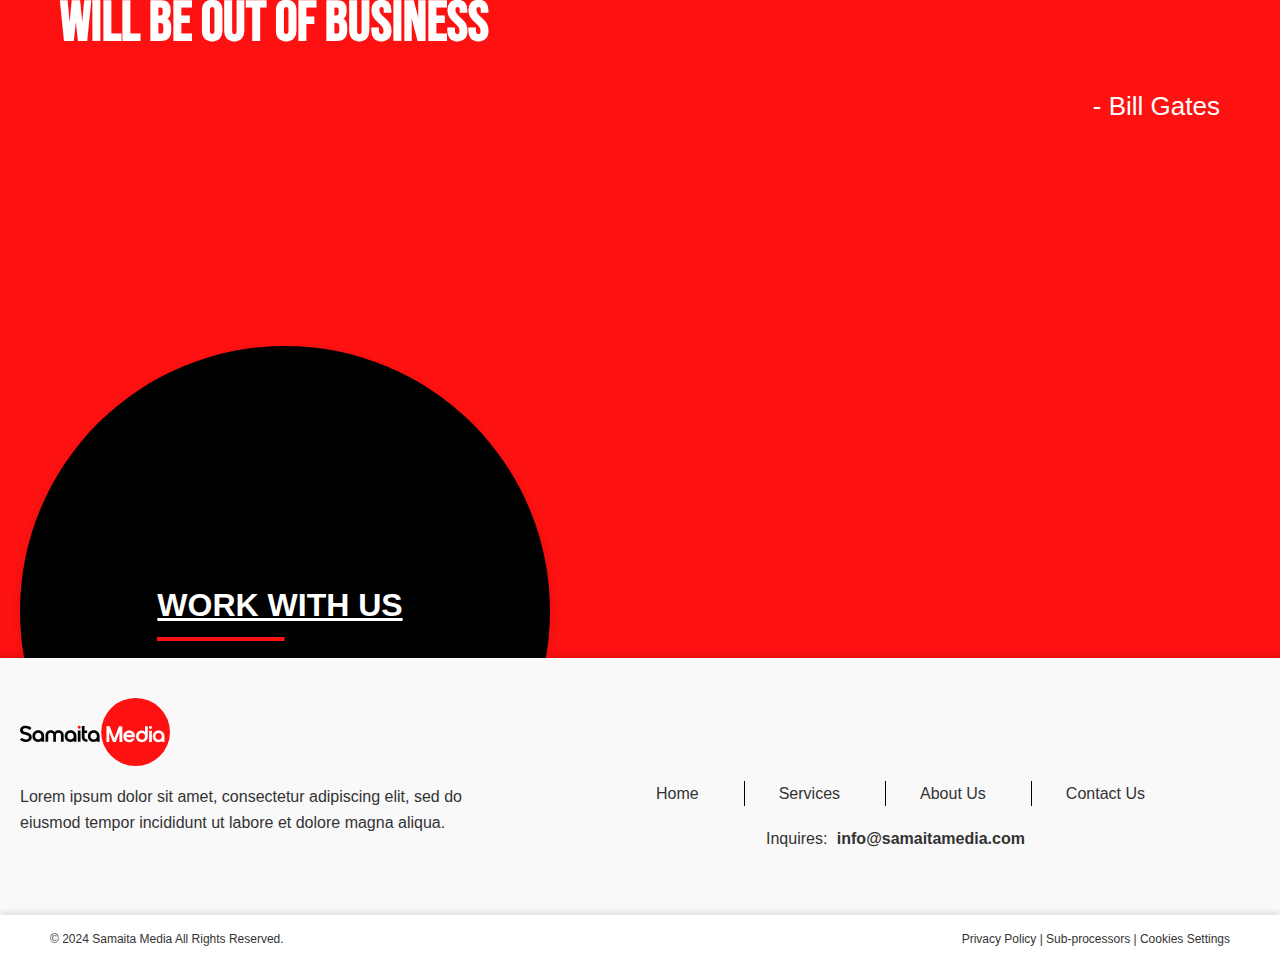
==== commit ea407069: "touch up" ====
--- a/index.html
+++ b/index.html
@@ -37,10 +37,9 @@
                 <img src="images/logo-dark.svg" alt="Dark Logo" class="logo-dark hidden">
             </a>
 
-            <!-- Get a Proposal -->
+            <!-- CONTACT US -->
             <div class="proposal-link">
-                <a href="#" class="light">GET A PROPOSAL</a> <!-- Start with dark class -->
-                <div class="underline light"></div>
+                <a href="contact-us.html" class="light">CONTACT US</a>
             </div>
 
             <!-- Hamburger Menu -->
@@ -283,10 +282,10 @@
         
         <div class="footer-right">
             <div class="footer-links">
-                <a href="#">Home</a>
-                <a href="#">Our Work</a>
-                <a href="#">About Us</a>
-                <a href="#">Pages</a>
+                <a href="index.html">Home</a>
+                <a href="services.html">Services</a>
+                <a href="about.html">About Us</a>
+                <a href="contact-us.html">Contact Us</a>
             </div>
             <div class="footer-inquiries">
                 <p><span>Inquires: </span><a href="mailto:info@samaitamedia.com">info@samaitamedia.com</a></p>
--- a/css/style.css
+++ b/css/style.css
@@ -181,18 +181,18 @@
     transform: translate(-50%, -50%);
     z-index: 1000;
     transition: transform 0.1s ease-out, background-color 0.2s ease, border-color 0.2s ease;
-    background-color: rgba(255, 255, 255, 0.6); /* Default light background */
-    border: 2px solid #fffdfd; /* Default light border */
+    background-color: rgba(255, 255, 255, 0.6); 
+    border: 2px solid #fffdfd; 
 }
 
 .cursor.dark {
-    background-color: rgba(0, 0, 0, 0.6); /* Dark background */
-    border-color: #000; /* Dark border */
+    background-color: rgba(0, 0, 0, 0.6); 
+    border-color: #000; 
 }
 
 .cursor.light {
-    background-color: rgba(255, 255, 255, 0.6); /* Light background */
-    border-color: #fffdfd; /* Light border */
+    background-color: rgba(255, 255, 255, 0.6); 
+    border-color: #fffdfd; 
 }
 
 .cursor::after {
@@ -200,9 +200,9 @@
     position: absolute;
     top: 50%;
     left: 50%;
-    width: 6px; /* Slightly larger inner dot */
+    width: 6px; 
     height: 6px;
-    background-color: currentColor; /* Use current color for the inner dot */
+    background-color: currentColor; 
     border-radius: 50%;
     transform: translate(-50%, -50%);
 }
@@ -249,10 +249,19 @@
 
 .proposal-link a {
     text-decoration: none;
-    font-size: 12px;
+    font-size: 16px;
     color: #fbf9f9;
     letter-spacing: 2px;
     font-weight: bold;
+    border-radius: 20px;
+    border: solid 3px;
+    padding: 10px 20px;
+    font-family: 'Bebas Neue', Arial, sans-serif;
+    letter-spacing: 3px;
+}
+.proposal-link a:hover{
+    background-color: #fd1111;
+    text-decoration: none;
 }
 .proposal-link a.light {
     color: #fff; /* Light color for the proposal link */
@@ -261,19 +270,7 @@
 .proposal-link a.dark {
     color: #000; /* Dark color for the proposal link */
 }
-.underline {
-    width: 60px;
-    height: 3px;
-    background-color: #fbf9f9;
-    margin-top: 5px;
-}
-.underline.light {
-    background-color: #fff; /* Light color for the underline */
-}
-
-.underline.dark {
-    background-color: #000; /* Dark color for the underline */
-}
+
 /* Hamburger Menu */
 .hamburger-menu {
     cursor: pointer;
@@ -1567,12 +1564,46 @@
         height: 250px;
     }
 }
+
+.spacer {
+    height: 0; /* Default height */
+}
+    /* Responsive styling for max-width 450px */
+    @media (max-width: 450px) {
+        .cursor{
+            display: none;
+        }
+        .reverse-service .row {
+          flex-direction: column-reverse;
+        }
+        .reverse-service .img-container-services-1 {
+          order: -1;
+        }
+        .services-1 .img-container-services-1 {
+            display: none;
+        }
+        .services-item-1{
+            height: auto;
+        }
+        .services-item-1 .services-item-icon {
+            position: relative;
+            padding: 20px;
+        }
+        .spacer {
+            height: 300px; /* Add height to create space on smaller screens */
+        }
+        .service-2 .circle-index-5{
+            margin-top: -50px;
+        }
+      }
 /* service-2 */
 .service-2{
     margin-top: -300px;
     padding-top: 100px;
     background-color: #000;
 }
+/* service-3 */
+
 /* about-1 */
 .about-1 {
     padding-top: 80px;
@@ -1667,7 +1698,7 @@
     height: auto;
 }
 .about-footer .content{
-    padding: 30px;
+    padding: 100px;
     color: white;
     text-align: center;
 }
@@ -1771,6 +1802,9 @@
     align-items: center;
     text-align: center;
 }
+.faq-content h2{
+    margin-bottom: 30px;
+}
 .faq p{
     color: #333;
 }
@@ -1778,6 +1812,23 @@
     font-weight: bold;
     font-size: 36px; 
     margin-bottom: 20px;
+}
+.faq-link a{
+    text-decoration: none;
+    font-size: 16px;
+    color: #fbf9f9;
+    background-color: #fd1111;
+    letter-spacing: 2px;
+    font-weight: bold;
+    border-radius: 20px;
+    border: solid 3px;
+    padding: 10px 20px;
+    font-family: 'Bebas Neue', Arial, sans-serif;
+    letter-spacing: 3px;
+}
+.faq-link a:hover{
+    color: #000;
+    text-decoration: none;
 }
 .accordion {
     display: flex;
